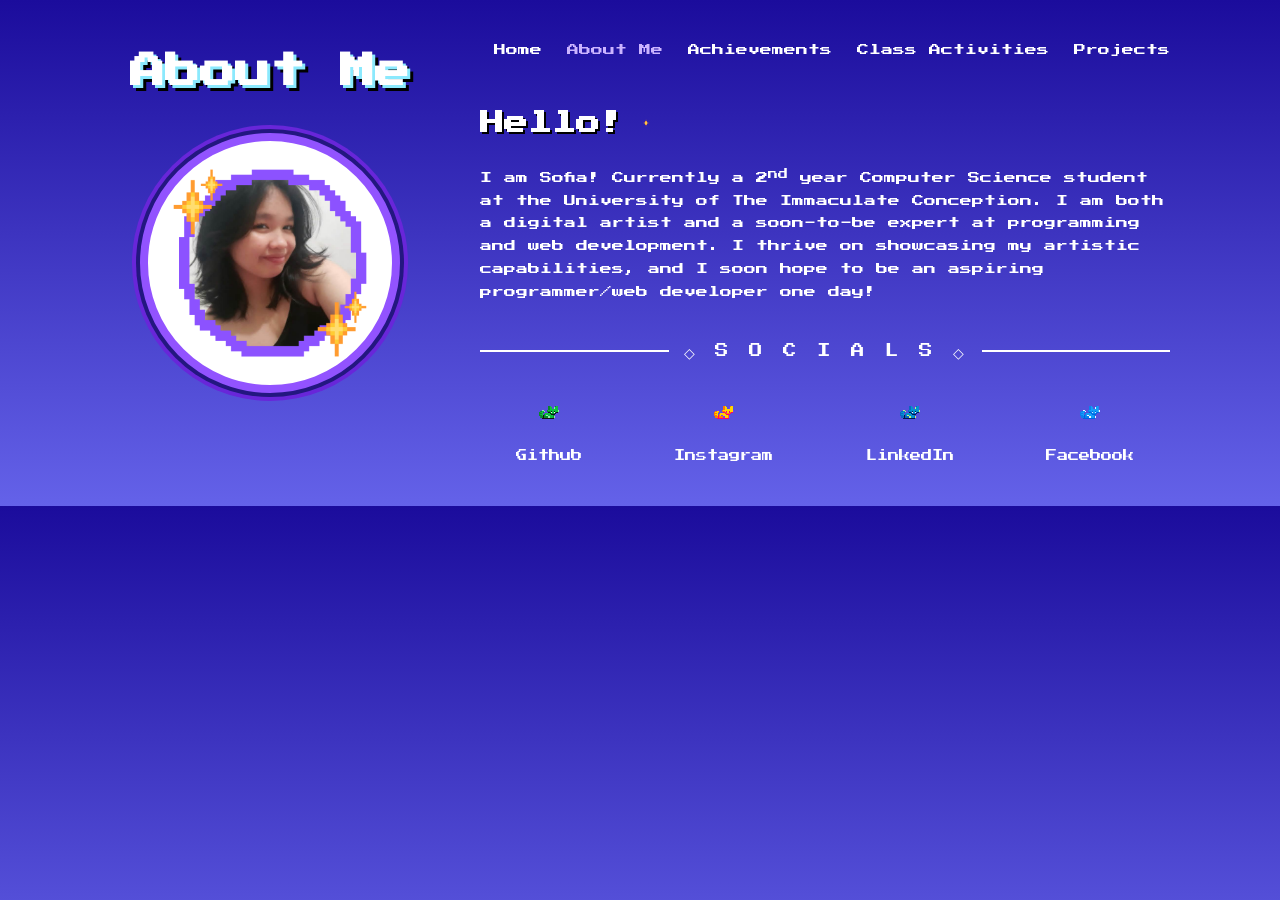
==== about.html @ b9392e8b "commit" ====
<!doctype html>
<html lang="en">
  <head>
    <meta charset="UTF-8" />
    <meta name="viewport" content="width=device-width, initial-scale=1.0" />
    <title>About Me - Sofia's Portfolio</title>
    <link rel="stylesheet" href="style.css" />
    <link
      href="https://fonts.googleapis.com/css2?family=Press+Start+2P&display=swap"
      rel="stylesheet"
    />
  </head>
  <body class="about-page">
    <main class="about-container">
      <!-- Left Column: Title & Profile Picture -->
      <div class="about-left">
        <h1 class="pixel-title">About Me</h1>
        <div class="profile-frame">
          <img
            src="assets/pfp.png"
            alt="Sofia Profile Picture"
            class="profile-img"
          />
        </div>
      </div>

      <!-- Right Column: Navigation, Bio, & Social Links -->
      <div class="about-right">
        <header class="header">
          <nav class="navbar">
            <a href="index.html">Home</a>
            <a href="about.html" class="active">About Me</a>
            <a href="achievements.html">Achievements</a>
            <a href="activities.html">Class Activities</a>
            <a href="projects.html">Projects</a>
          </nav>
        </header>

        <div class="bio-content">
          <h2>
            Hello!
            <img
              src="assets/sparkle.png"
              alt="sparkle"
              class="inline-sparkle"
            />
          </h2>
          <p>
            I am Sofia! Currently a 2<sup>nd</sup> year Computer Science student
            at the University of The Immaculate Conception. I am both a digital
            artist and a soon-to-be expert at programming and web development. I
            thrive on showcasing my artistic capabilities, and I soon hope to be
            an aspiring programmer/web developer one day!
          </p>
        </div>

        <div class="socials-divider">
          <span>◇ S O C I A L S ◇</span>
        </div>

        <div class="socials-row">
          <a href="#" class="social-item">
            <img src="assets/github_button.png" alt="Github" />
            <span>Github</span>
          </a>
          <a href="#" class="social-item">
            <img src="assets/ig_button.png" alt="Instagram" />
            <span>Instagram</span>
          </a>
          <a href="#" class="social-item">
            <img src="assets/linkedin_button.png" alt="LinkedIn" />
            <span>LinkedIn</span>
          </a>
          <a href="#" class="social-item">
            <img src="assets/fb_button.png" alt="Facebook" />
            <span>Facebook</span>
          </a>
        </div>
      </div>
    </main>
  </body>
</html>
---- style.css ----
/* ==========================================
   GLOBAL STYLES & RESET
   ========================================== */
* {
  box-sizing: border-box;
  margin: 0;
  padding: 0;
}

body {
  font-family: "Press Start 2P", cursive, sans-serif;
  background: linear-gradient(#1b0c9c, #6462e9);
  line-height: 1.8;
  padding-bottom: 50px;
}

a {
  color: inherit;
  text-decoration: none;
}

/* ==========================================
   HEADER & NAVIGATION
   ========================================== */
.header {
  background-color: #1b0c9c;
  position: sticky;
  top: 0;
  z-index: 100;
  padding: 15px 20px;
}

.navbar {
  display: flex;
  justify-content: right;
  align-items: right;
  flex-wrap: wrap;
  gap: 15px;
}

.navbar a {
  font-size: 0.75rem;
  color: #ffffff;
  padding: 8px 12px;
  border: 2px solid transparent;
  transition: all 0.2s ease;
}

.navbar a:hover {
  color: #8d6aff;
  background-color: #bfb2ee;
  border-color: #ff79c6;
  box-shadow: 3px 3px 0 #8be9fd;
}

/* ==========================================
   MAIN CONTENT & LAYOUT
   ========================================== */
main {
  max-width: 1000px;
  margin: 40px auto;
  padding: 0 20px;
}

h1 {
  font-size: 1.8rem;
  text-align: center;
  color: #ff79c6;
  text-shadow:
    3px 3px 0 #8be9fd,
    6px 6px 0 #000;
  margin-bottom: 30px;
}

h2 {
  font-size: 1.4rem;
  color: #8be9fd;
  text-shadow: 2px 2px 0 #000;
  margin-bottom: 25px;
  border-bottom: 3px dashed #ff79c6;
  padding-bottom: 10px;
}

h3 {
  font-size: 0.9rem;
  color: #ffb86c;
  margin-bottom: 15px;
}

.content-section {
  padding: 30px;
  margin-bottom: 40px;
}

/* ==========================================
   HERO / HOME SECTION
   ========================================== */
.home {
  text-align: center;
}

.avatar-frame {
  display: inline-block;
  margin-top: 20px;
  padding: 10px;
}

.avatar-frame img {
  width: 200px;
  height: 180px;
  object-fit: cover;
  display: block;
  image-rendering: pixelated;
}

/* ==========================================
   ABOUT PAGE SPECIFIC STYLES
   ========================================== */
body.about-page {
  background-color: #231780;
  color: #ffffff;
  font-family: "Press Start 2P", cursive, sans-serif;
  margin: 0;
  padding: 40px 20px;
}

.about-container {
  max-width: 1100px;
  margin: 0 auto;
  display: flex;
  gap: 50px;
  align-items: flex-start;
}

/* Left Column */
.about-left {
  flex: 0 0 320px;
  display: flex;
  flex-direction: column;
  align-items: center;
}

.pixel-title {
  font-size: 2.2rem;
  color: #ffffff;
  margin-bottom: 30px;
  text-align: center;
  white-space: nowrap;
}

.profile-frame {
  width: 260px;
  height: 260px;
  border-radius: 50%;
  border: 8px solid #9253ff;
  box-shadow:
    0 0 0 4px #231780,
    0 0 0 8px #6826d9;
  overflow: hidden;
  display: flex;
  justify-content: center;
  align-items: center;
  background-color: #ffffff;
}

.profile-img {
  width: 100%;
  height: 100%;
  object-fit: cover;
}

/* Right Column */
.about-right {
  flex: 1;
  display: flex;
  flex-direction: column;
}

/* Navigation bar inside About section */
.about-right .header {
  background: transparent;
  box-shadow: none;
  border: none;
  padding: 0;
  margin-bottom: 40px;
}

.about-right .navbar {
  display: flex;
  justify-content: flex-end;
  gap: 25px;
  flex-wrap: wrap;
}

.about-right .navbar a {
  color: #ffffff;
  font-size: 0.75rem;
  text-decoration: none;
  border: none;
  padding: 0;
}

.about-right .navbar a:hover,
.about-right .navbar a.active {
  color: #cbb4ff;
  background: transparent;
  box-shadow: none;
}

/* Bio Content */
.bio-content h2 {
  font-size: 1.5rem;
  color: #ffffff;
  border: none;
  padding: 0;
  margin-bottom: 20px;
  display: flex;
  align-items: center;
  gap: 10px;
}

.inline-sparkle {
  width: 24px;
  height: 24px;
  object-fit: contain;
}

.bio-content p {
  font-size: 0.75rem;
  line-height: 1.9;
  color: #ffffff;
  margin-bottom: 35px;
}

/* Socials Divider Line */
.socials-divider {
  display: flex;
  align-items: center;
  text-align: center;
  margin-bottom: 25px;
}

.socials-divider::before,
.socials-divider::after {
  content: "";
  flex: 1;
  border-bottom: 2px solid #ffffff;
}

.socials-divider span {
  padding: 0 15px;
  font-size: 0.85rem;
  letter-spacing: 3px;
  color: #ffffff;
}

/* Horizontal Social Links */
.socials-row {
  display: flex;
  justify-content: space-around;
  align-items: center;
  flex-wrap: wrap;
  gap: 20px;
}

.social-item {
  display: flex;
  flex-direction: column;
  align-items: center;
  gap: 10px;
  text-decoration: none;
  color: #ffffff;
  font-size: 0.7rem;
  transition: transform 0.2s ease;
}

.social-item img {
  width: 48px;
  height: 48px;
  object-fit: contain;
  image-rendering: pixelated;
}

.social-item:hover {
  transform: translateY(-4px);
  color: #cbb4ff;
}

/* Mobile Responsiveness */
@media (max-width: 850px) {
  .about-container {
    flex-direction: column;
    align-items: center;
  }

  .about-right .navbar {
    justify-content: center;
  }

  .pixel-title {
    font-size: 1.8rem;
  }
}
/* ==========================================
   ACHIEVEMENTS SECTION
   ========================================== */
.folder-grid {
  display: flex;
  gap: 40px;
  justify-content: center;
  flex-wrap: wrap;
  padding: 20px 0;
}

.folder-item {
  display: flex;
  flex-direction: column;
  align-items: center;
  cursor: pointer;
  transition: transform 0.2s ease;
}

.folder-item:hover {
  transform: translateY(-5px);
}

.folder-icon img {
  width: 80px;
  height: 80px;
  object-fit: contain;
  margin-bottom: 10px;
  image-rendering: pixelated;
}

.folder-item span {
  font-size: 0.8rem;
  color: #f1fa8c;
}

/* ==========================================
   ACTIVITIES & PROJECTS GRID
   ========================================== */
.cards-grid {
  display: grid;
  grid-template-columns: repeat(auto-fill, minmax(220px, 1fr));
  gap: 25px;
}

.activity-card,
.project-card {
  background-color: #1c182a;
  border: 3px solid #ff79c6;
  box-shadow: 4px 4px 0 #000;
  padding: 15px;
  text-align: center;
  transition: transform 0.2s ease;
}

.activity-card:hover,
.project-card:hover {
  transform: translate(-3px, -3px);
  box-shadow: 7px 7px 0 #000;
  border-color: #8be9fd;
}

.activity-card img,
.project-card img {
  width: 100%;
  height: 140px;
  object-fit: cover;
  border: 2px solid #bd93f9;
  margin-bottom: 12px;
}

.activity-card h3,
.project-card h3 {
  font-size: 0.7rem;
  color: #f1f1f1;
  margin-bottom: 0;
}

/* ==========================================
   RESPONSIVE DESIGN
   ========================================== */
@media (max-width: 600px) {
  h1 {
    font-size: 1.3rem;
  }

  h2 {
    font-size: 1.1rem;
  }

  .navbar {
    flex-direction: column;
    gap: 10px;
  }

  .content-section {
    padding: 20px 15px;
  }
}
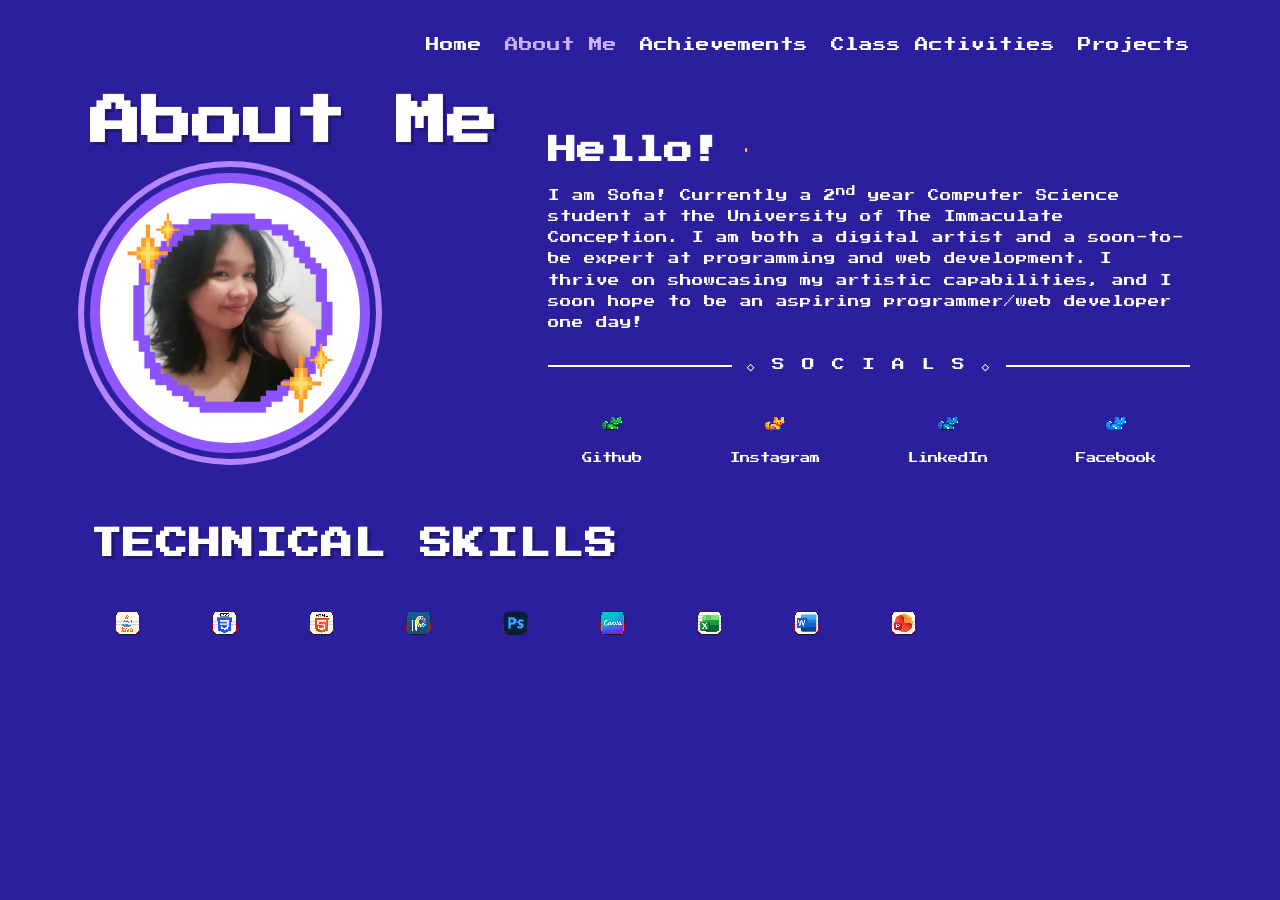
==== commit 40d2a01f: "about me page update | commit" ====
--- a/about.html
+++ b/about.html
@@ -11,72 +11,112 @@
     />
   </head>
   <body class="about-page">
-    <main class="about-container">
-      <!-- Left Column: Title & Profile Picture -->
-      <div class="about-left">
-        <h1 class="pixel-title">About Me</h1>
-        <div class="profile-frame">
-          <img
-            src="assets/pfp.png"
-            alt="Sofia Profile Picture"
-            class="profile-img"
-          />
-        </div>
-      </div>
+    <div class="about-wrapper">
+      <!-- Top Navigation Bar -->
+      <header class="header">
+        <nav class="navbar">
+          <a href="index.html" class="nav-link">Home</a>
+          <a href="about.html" class="nav-link active">About Me</a>
+          <a href="achievements.html" class="nav-link">Achievements</a>
+          <a href="activities.html" class="nav-link">Class Activities</a>
+          <a href="projects.html" class="nav-link">Projects</a>
+        </nav>
+      </header>
 
-      <!-- Right Column: Navigation, Bio, & Social Links -->
-      <div class="about-right">
-        <header class="header">
-          <nav class="navbar">
-            <a href="index.html">Home</a>
-            <a href="about.html" class="active">About Me</a>
-            <a href="achievements.html">Achievements</a>
-            <a href="activities.html">Class Activities</a>
-            <a href="projects.html">Projects</a>
-          </nav>
-        </header>
-
-        <div class="bio-content">
-          <h2>
-            Hello!
+      <!-- Main About Section -->
+      <main class="about-main">
+        <!-- Left: Title & Profile Picture -->
+        <div class="about-left">
+          <h1 class="about-title">About Me</h1>
+          <div class="profile-frame">
             <img
-              src="assets/sparkle.png"
-              alt="sparkle"
-              class="inline-sparkle"
+              src="assets/pfp.png"
+              alt="Sofia Profile Picture"
+              class="profile-img"
             />
-          </h2>
-          <p>
-            I am Sofia! Currently a 2<sup>nd</sup> year Computer Science student
-            at the University of The Immaculate Conception. I am both a digital
-            artist and a soon-to-be expert at programming and web development. I
-            thrive on showcasing my artistic capabilities, and I soon hope to be
-            an aspiring programmer/web developer one day!
-          </p>
+          </div>
         </div>
 
-        <div class="socials-divider">
-          <span>◇ S O C I A L S ◇</span>
+        <!-- Right: Bio Content & Socials -->
+        <div class="about-right">
+          <div class="bio-content">
+            <h2 class="bio-heading">
+              Hello!
+              <img
+                src="assets/sparkle.png"
+                alt="Sparkle"
+                class="inline-sparkle"
+              />
+            </h2>
+            <p class="bio-paragraph">
+              I am Sofia! Currently a 2<sup>nd</sup> year Computer Science
+              student at the University of The Immaculate Conception. I am both
+              a digital artist and a soon-to-be expert at programming and web
+              development. I thrive on showcasing my artistic capabilities, and
+              I soon hope to be an aspiring programmer/web developer one day!
+            </p>
+          </div>
+
+          <!-- Socials Divider -->
+          <div class="socials-divider">
+            <span class="divider-line"></span>
+            <span class="divider-text">◇ S O C I A L S ◇</span>
+            <span class="divider-line"></span>
+          </div>
+
+          <!-- 4 Socials in One Row -->
+          <div class="socials-row">
+            <a href="#" class="social-item">
+              <img
+                src="assets/github_button.png"
+                alt="Github"
+                class="social-icon"
+              />
+              <span>Github</span>
+            </a>
+            <a href="#" class="social-item">
+              <img
+                src="assets/ig_button.png"
+                alt="Instagram"
+                class="social-icon"
+              />
+              <span>Instagram</span>
+            </a>
+            <a href="#" class="social-item">
+              <img
+                src="assets/linkedin_button.png"
+                alt="LinkedIn"
+                class="social-icon"
+              />
+              <span>LinkedIn</span>
+            </a>
+            <a href="#" class="social-item">
+              <img
+                src="assets/fb_button.png"
+                alt="Facebook"
+                class="social-icon"
+              />
+              <span>Facebook</span>
+            </a>
+          </div>
         </div>
+      </main>
 
-        <div class="socials-row">
-          <a href="#" class="social-item">
-            <img src="assets/github_button.png" alt="Github" />
-            <span>Github</span>
-          </a>
-          <a href="#" class="social-item">
-            <img src="assets/ig_button.png" alt="Instagram" />
-            <span>Instagram</span>
-          </a>
-          <a href="#" class="social-item">
-            <img src="assets/linkedin_button.png" alt="LinkedIn" />
-            <span>LinkedIn</span>
-          </a>
-          <a href="#" class="social-item">
-            <img src="assets/fb_button.png" alt="Facebook" />
-            <span>Facebook</span>
-          </a>
+      <!-- Technical Skills Section -->
+      <section class="skills-section">
+        <h2 class="skills-title">TECHNICAL SKILLS</h2>
+        <div class="skills-grid">
+          <img src="assets/java.png" alt="Java" class="skill-icon" />
+          <img src="assets/css.png" alt="CSS" class="skill-icon" />
+          <img src="assets/html.png" alt="HTML" class="skill-icon" />
+          <img src="assets/ibisPaint.png" alt="ibisPaint" class="skill-icon" />
+          <img src="assets/photoshop.png" alt="Photoshop" class="skill-icon" />
+          <img src="assets/canva.png" alt="Canva" class="skill-icon" />
+          <img src="assets/excel.png" alt="Excel" class="skill-icon" />
+          <img src="assets/word.png" alt="Word" class="skill-icon" />
+          <img src="assets/ppt.png" alt="PowerPoint" class="skill-icon" />
         </div>
-      </div>
-    </main>
+      </section>
+    </div>
   </body>
 </html>
--- a/style.css
+++ b/style.css
@@ -1,5 +1,5 @@
 /* ==========================================
-   GLOBAL STYLES & RESET
+   GLOBAL RESET & FULL VIEWPORT SETUP
    ========================================== */
 * {
   box-sizing: border-box;
@@ -7,160 +7,207 @@
   padding: 0;
 }
 
+html,
 body {
-  font-family: "Press Start 2P", cursive, sans-serif;
-  background: linear-gradient(#1b0c9c, #6462e9);
-  line-height: 1.8;
-  padding-bottom: 50px;
-}
-
-a {
-  color: inherit;
+  width: 100%;
+  height: 100%;
+  overflow-x: hidden;
+  font-family: "Press Start 2P", cursive, monospace;
+}
+
+body.home-page {
+  background: linear-gradient(180deg, #1d106e 0%, #2a1d8f 60%, #4c3fb5 100%);
+  color: #ffffff;
+  min-height: 100vh;
+  display: flex;
+  flex-direction: column;
+  justify-content: space-between;
+  padding: clamp(12px, 3vw, 40px);
+  box-sizing: border-box;
+}
+
+/* ==========================================
+   HEADER & NAVBAR (LOCKS TO 1 SINGLE ROW)
+   ========================================== */
+.header {
+  width: 100%;
+  display: flex;
+  justify-content: flex-end;
+}
+
+.navbar {
+  display: flex;
+  flex-direction: row;
+  flex-wrap: nowrap; /* Prevents navigation links from wrapping into multiple rows */
+  justify-content: flex-end;
+  align-items: center;
+  gap: clamp(6px, 1.8vw, 28px);
+  width: 100%;
+}
+
+.nav-link {
+  color: #ffffff;
   text-decoration: none;
-}
-
-/* ==========================================
-   HEADER & NAVIGATION
-   ========================================== */
-.header {
-  background-color: #1b0c9c;
-  position: sticky;
-  top: 0;
-  z-index: 100;
-  padding: 15px 20px;
-}
-
-.navbar {
-  display: flex;
-  justify-content: right;
-  align-items: right;
-  flex-wrap: wrap;
-  gap: 15px;
-}
-
-.navbar a {
-  font-size: 0.75rem;
-  color: #ffffff;
-  padding: 8px 12px;
-  border: 2px solid transparent;
-  transition: all 0.2s ease;
-}
-
-.navbar a:hover {
-  color: #8d6aff;
-  background-color: #bfb2ee;
-  border-color: #ff79c6;
-  box-shadow: 3px 3px 0 #8be9fd;
-}
-
-/* ==========================================
-   MAIN CONTENT & LAYOUT
-   ========================================== */
-main {
-  max-width: 1000px;
-  margin: 40px auto;
-  padding: 0 20px;
-}
-
-h1 {
-  font-size: 1.8rem;
-  text-align: center;
-  color: #ff79c6;
-  text-shadow:
-    3px 3px 0 #8be9fd,
-    6px 6px 0 #000;
-  margin-bottom: 30px;
-}
-
-h2 {
-  font-size: 1.4rem;
-  color: #8be9fd;
-  text-shadow: 2px 2px 0 #000;
-  margin-bottom: 25px;
-  border-bottom: 3px dashed #ff79c6;
-  padding-bottom: 10px;
-}
-
-h3 {
-  font-size: 0.9rem;
-  color: #ffb86c;
-  margin-bottom: 15px;
-}
-
-.content-section {
-  padding: 30px;
-  margin-bottom: 40px;
-}
-
-/* ==========================================
-   HERO / HOME SECTION
-   ========================================== */
-.home {
-  text-align: center;
-}
-
-.avatar-frame {
+  /* Fluid font sizing scales between 0.38rem and 0.85rem based on window width */
+  font-size: clamp(0.38rem, 1.8vw, 0.85rem);
+  white-space: nowrap;
+  transition: color 0.2s ease;
+}
+
+.nav-link:hover,
+.nav-link.active {
+  color: #cbb4ff;
+}
+
+/* ==========================================
+   HERO TITLE & STAR FLUID SCALING
+   ========================================== */
+.hero-container {
+  flex: 1;
+  display: flex;
+  align-items: center;
+  justify-content: left;
+  width: 100%;
+  padding-left: clamp(35px, 8vw, 130px);
+  padding-top: 20px;
+  padding-bottom: 20px;
+  box-sizing: border-box;
+}
+
+/* Container for the text block */
+.hero-wrapper {
+  display: flex;
+  flex-direction: column;
+  align-items: flex-start;
+}
+
+.hero-title {
+  font-size: clamp(1.5rem, 6.5vw, 4.5rem);
+  line-height: 1.2;
+  color: #ffffff;
+  text-shadow: 3px 3px 0px rgba(0, 0, 0, 0.25);
+  margin: 0;
+  white-space: nowrap;
+}
+
+.title-line {
+  display: block;
+}
+
+.portfolio-line {
+  position: relative;
   display: inline-block;
-  margin-top: 20px;
-  padding: 10px;
-}
-
-.avatar-frame img {
-  width: 200px;
-  height: 180px;
-  object-fit: cover;
-  display: block;
+}
+
+.hero-star {
+  position: absolute;
+  left: 64%; /* Shifts star toward the right side of 'Portfolio' */
+  top: 36%; /* Centers vertically aligned with 'Portfolio' */
+  transform: translateY(-50%);
+  width: 10.8em;
+  height: auto;
   image-rendering: pixelated;
-}
-
-/* ==========================================
-   ABOUT PAGE SPECIFIC STYLES
+  pointer-events: none;
+}
+
+/* ==========================================
+   ABOUT PAGE BASE & WRAPPER
    ========================================== */
 body.about-page {
-  background-color: #231780;
-  color: #ffffff;
-  font-family: "Press Start 2P", cursive, sans-serif;
+  background-color: #2b1f9e;
+  color: #ffffff;
+  min-height: 100vh;
   margin: 0;
-  padding: 40px 20px;
-}
-
-.about-container {
+  padding: clamp(15px, 3vw, 40px);
+  display: flex;
+  justify-content: center;
+  align-items: flex-start;
+  box-sizing: border-box;
+  font-family: "Press Start 2P", cursive, monospace;
+}
+
+.about-wrapper {
+  width: 100%;
   max-width: 1100px;
-  margin: 0 auto;
-  display: flex;
-  gap: 50px;
-  align-items: flex-start;
+  display: flex;
+  flex-direction: column;
+  gap: clamp(20px, 3.5vw, 45px);
+}
+
+/* ==========================================
+   HEADER & NAVBAR
+   ========================================== */
+.about-page .header {
+  width: 100%;
+  display: flex;
+  justify-content: flex-end;
+}
+
+.about-page .navbar {
+  display: flex;
+  flex-direction: row;
+  flex-wrap: nowrap;
+  justify-content: flex-end;
+  align-items: center;
+  gap: clamp(6px, 1.8vw, 28px);
+  width: 100%;
+}
+
+.about-page .nav-link {
+  color: #ffffff;
+  text-decoration: none;
+  font-size: clamp(0.38rem, 1.8vw, 0.85rem);
+  white-space: nowrap;
+  transition: color 0.2s ease;
+}
+
+.about-page .nav-link:hover,
+.about-page .nav-link.active {
+  color: #cbb4ff;
+}
+
+/* ==========================================
+   MAIN CONTENT GRID (LEFT / RIGHT)
+   ========================================== */
+.about-main {
+  display: flex;
+  flex-direction: row;
+  gap: clamp(20px, 4vw, 50px);
+  align-items: flex-start;
+  justify-content: space-between;
 }
 
 /* Left Column */
 .about-left {
-  flex: 0 0 320px;
-  display: flex;
-  flex-direction: column;
-  align-items: center;
-}
-
-.pixel-title {
-  font-size: 2.2rem;
-  color: #ffffff;
-  margin-bottom: 30px;
-  text-align: center;
-  white-space: nowrap;
-}
-
+  display: flex;
+  flex-direction: column;
+  align-items: flex-start;
+  flex-shrink: 0;
+}
+
+.about-title {
+  font-size: clamp(1.8rem, 4.5vw, 3.2rem);
+  color: #ffffff;
+  margin-bottom: clamp(12px, 2vw, 25px);
+  white-space: nowrap;
+  text-shadow: 3px 3px 0px rgba(0, 0, 0, 0.25);
+}
+
+/* Profile Picture Frame */
 .profile-frame {
-  width: 260px;
-  height: 260px;
+  width: clamp(160px, 22vw, 280px);
+  height: clamp(160px, 22vw, 280px);
   border-radius: 50%;
-  border: 8px solid #9253ff;
+  border: clamp(5px, 0.8vw, 10px) solid #8f58ff;
   box-shadow:
-    0 0 0 4px #231780,
-    0 0 0 8px #6826d9;
+    0 0 0 clamp(3px, 0.5vw, 6px) #2b1f9e,
+    0 0 0 clamp(6px, 1vw, 12px) #b485ff;
   overflow: hidden;
   display: flex;
   justify-content: center;
   align-items: center;
   background-color: #ffffff;
+  flex-shrink: 0;
 }
 
 .profile-img {
@@ -174,229 +221,156 @@
   flex: 1;
   display: flex;
   flex-direction: column;
-}
-
-/* Navigation bar inside About section */
-.about-right .header {
-  background: transparent;
-  box-shadow: none;
-  border: none;
-  padding: 0;
-  margin-bottom: 40px;
-}
-
-.about-right .navbar {
-  display: flex;
-  justify-content: flex-end;
-  gap: 25px;
-  flex-wrap: wrap;
-}
-
-.about-right .navbar a {
-  color: #ffffff;
-  font-size: 0.75rem;
-  text-decoration: none;
-  border: none;
-  padding: 0;
-}
-
-.about-right .navbar a:hover,
-.about-right .navbar a.active {
-  color: #cbb4ff;
-  background: transparent;
-  box-shadow: none;
-}
-
-/* Bio Content */
-.bio-content h2 {
-  font-size: 1.5rem;
-  color: #ffffff;
-  border: none;
-  padding: 0;
-  margin-bottom: 20px;
+  min-width: 0;
+  margin-top: clamp(10px, 3vw, 50px); /* Align bio visually with top of pfp */
+}
+
+.bio-content {
+  margin-bottom: clamp(15px, 2.5vw, 25px);
+}
+
+.bio-heading {
+  font-size: clamp(1.1rem, 2.8vw, 1.8rem);
+  color: #ffffff;
   display: flex;
   align-items: center;
   gap: 10px;
+  margin-bottom: clamp(10px, 1.8vw, 18px);
 }
 
 .inline-sparkle {
-  width: 24px;
-  height: 24px;
-  object-fit: contain;
-}
-
-.bio-content p {
-  font-size: 0.75rem;
-  line-height: 1.9;
-  color: #ffffff;
-  margin-bottom: 35px;
-}
-
-/* Socials Divider Line */
-.socials-divider {
-  display: flex;
-  align-items: center;
-  text-align: center;
-  margin-bottom: 25px;
-}
-
-.socials-divider::before,
-.socials-divider::after {
-  content: "";
-  flex: 1;
-  border-bottom: 2px solid #ffffff;
-}
-
-.socials-divider span {
-  padding: 0 15px;
-  font-size: 0.85rem;
-  letter-spacing: 3px;
-  color: #ffffff;
-}
-
-/* Horizontal Social Links */
-.socials-row {
-  display: flex;
-  justify-content: space-around;
-  align-items: center;
-  flex-wrap: wrap;
-  gap: 20px;
-}
-
-.social-item {
-  display: flex;
-  flex-direction: column;
-  align-items: center;
-  gap: 10px;
-  text-decoration: none;
-  color: #ffffff;
-  font-size: 0.7rem;
-  transition: transform 0.2s ease;
-}
-
-.social-item img {
-  width: 48px;
-  height: 48px;
+  width: clamp(16px, 2.2vw, 28px);
+  height: auto;
   object-fit: contain;
   image-rendering: pixelated;
 }
 
+.bio-paragraph {
+  font-size: clamp(0.5rem, 1.05vw, 0.72rem);
+  line-height: 1.85;
+  color: #ffffff;
+}
+
+/* Socials Divider */
+.socials-divider {
+  display: flex;
+  align-items: center;
+  width: 100%;
+  margin-bottom: clamp(15px, 2vw, 25px);
+}
+
+.divider-line {
+  flex: 1;
+  height: 2px;
+  background-color: #ffffff;
+}
+
+.divider-text {
+  padding: 0 clamp(6px, 1.2vw, 15px);
+  font-size: clamp(0.5rem, 1.1vw, 0.8rem);
+  letter-spacing: 2px;
+  white-space: nowrap;
+}
+
+/* Social Icons Row */
+.socials-row {
+  display: flex;
+  flex-direction: row;
+  justify-content: space-around;
+  align-items: center;
+  width: 100%;
+  gap: clamp(8px, 1.5vw, 20px);
+}
+
+.social-item {
+  display: flex;
+  flex-direction: column;
+  align-items: center;
+  gap: 6px;
+  text-decoration: none;
+  color: #ffffff;
+  font-size: clamp(0.42rem, 0.95vw, 0.65rem);
+  transition:
+    transform 0.2s ease,
+    color 0.2s ease;
+}
+
+.social-icon {
+  width: clamp(28px, 4vw, 48px);
+  height: clamp(28px, 4vw, 48px);
+  object-fit: contain;
+  image-rendering: pixelated;
+}
+
 .social-item:hover {
-  transform: translateY(-4px);
+  transform: translateY(-3px);
   color: #cbb4ff;
 }
 
-/* Mobile Responsiveness */
-@media (max-width: 850px) {
-  .about-container {
+/* ==========================================
+   TECHNICAL SKILLS SECTION
+   ========================================== */
+.skills-section {
+  width: 100%;
+  display: flex;
+  flex-direction: column;
+  align-items: flex-start;
+  margin-top: clamp(10px, 2vw, 20px);
+}
+
+.skills-title {
+  font-size: clamp(1.1rem, 3vw, 2rem);
+  color: #ffffff;
+  margin-bottom: clamp(15px, 2.5vw, 25px);
+  text-shadow: 3px 3px 0px rgba(0, 0, 0, 0.25);
+  letter-spacing: 1px;
+}
+
+.skills-grid {
+  display: flex;
+  flex-wrap: wrap;
+  justify-content: flex-start;
+  align-items: center;
+  gap: clamp(10px, 2vw, 22px);
+  width: 100%;
+}
+
+.skill-icon {
+  width: clamp(48px, 7vw, 75px);
+  height: clamp(48px, 7vw, 75px);
+  object-fit: contain;
+  image-rendering: pixelated;
+  transition: transform 0.2s ease;
+}
+
+.skill-icon:hover {
+  transform: scale(1.08);
+}
+
+/* ==========================================
+   MOBILE & RESIZING ADJUSTMENTS
+   ========================================== */
+@media (max-width: 650px) {
+  .about-page .header {
+    justify-content: center;
+  }
+
+  .about-page .navbar {
+    justify-content: center;
+    gap: clamp(4px, 1.4vw, 10px);
+  }
+
+  .about-main {
     flex-direction: column;
-    align-items: center;
-  }
-
-  .about-right .navbar {
-    justify-content: center;
-  }
-
-  .pixel-title {
-    font-size: 1.8rem;
-  }
-}
-/* ==========================================
-   ACHIEVEMENTS SECTION
-   ========================================== */
-.folder-grid {
-  display: flex;
-  gap: 40px;
-  justify-content: center;
-  flex-wrap: wrap;
-  padding: 20px 0;
-}
-
-.folder-item {
-  display: flex;
-  flex-direction: column;
-  align-items: center;
-  cursor: pointer;
-  transition: transform 0.2s ease;
-}
-
-.folder-item:hover {
-  transform: translateY(-5px);
-}
-
-.folder-icon img {
-  width: 80px;
-  height: 80px;
-  object-fit: contain;
-  margin-bottom: 10px;
-  image-rendering: pixelated;
-}
-
-.folder-item span {
-  font-size: 0.8rem;
-  color: #f1fa8c;
-}
-
-/* ==========================================
-   ACTIVITIES & PROJECTS GRID
-   ========================================== */
-.cards-grid {
-  display: grid;
-  grid-template-columns: repeat(auto-fill, minmax(220px, 1fr));
-  gap: 25px;
-}
-
-.activity-card,
-.project-card {
-  background-color: #1c182a;
-  border: 3px solid #ff79c6;
-  box-shadow: 4px 4px 0 #000;
-  padding: 15px;
-  text-align: center;
-  transition: transform 0.2s ease;
-}
-
-.activity-card:hover,
-.project-card:hover {
-  transform: translate(-3px, -3px);
-  box-shadow: 7px 7px 0 #000;
-  border-color: #8be9fd;
-}
-
-.activity-card img,
-.project-card img {
-  width: 100%;
-  height: 140px;
-  object-fit: cover;
-  border: 2px solid #bd93f9;
-  margin-bottom: 12px;
-}
-
-.activity-card h3,
-.project-card h3 {
-  font-size: 0.7rem;
-  color: #f1f1f1;
-  margin-bottom: 0;
-}
-
-/* ==========================================
-   RESPONSIVE DESIGN
-   ========================================== */
-@media (max-width: 600px) {
-  h1 {
-    font-size: 1.3rem;
-  }
-
-  h2 {
-    font-size: 1.1rem;
-  }
-
-  .navbar {
-    flex-direction: column;
-    gap: 10px;
-  }
-
-  .content-section {
-    padding: 20px 15px;
-  }
-}
+    align-items: flex-start;
+  }
+
+  .about-right {
+    margin-top: 10px;
+    width: 100%;
+  }
+
+  .skills-grid {
+    justify-content: flex-start;
+  }
+}
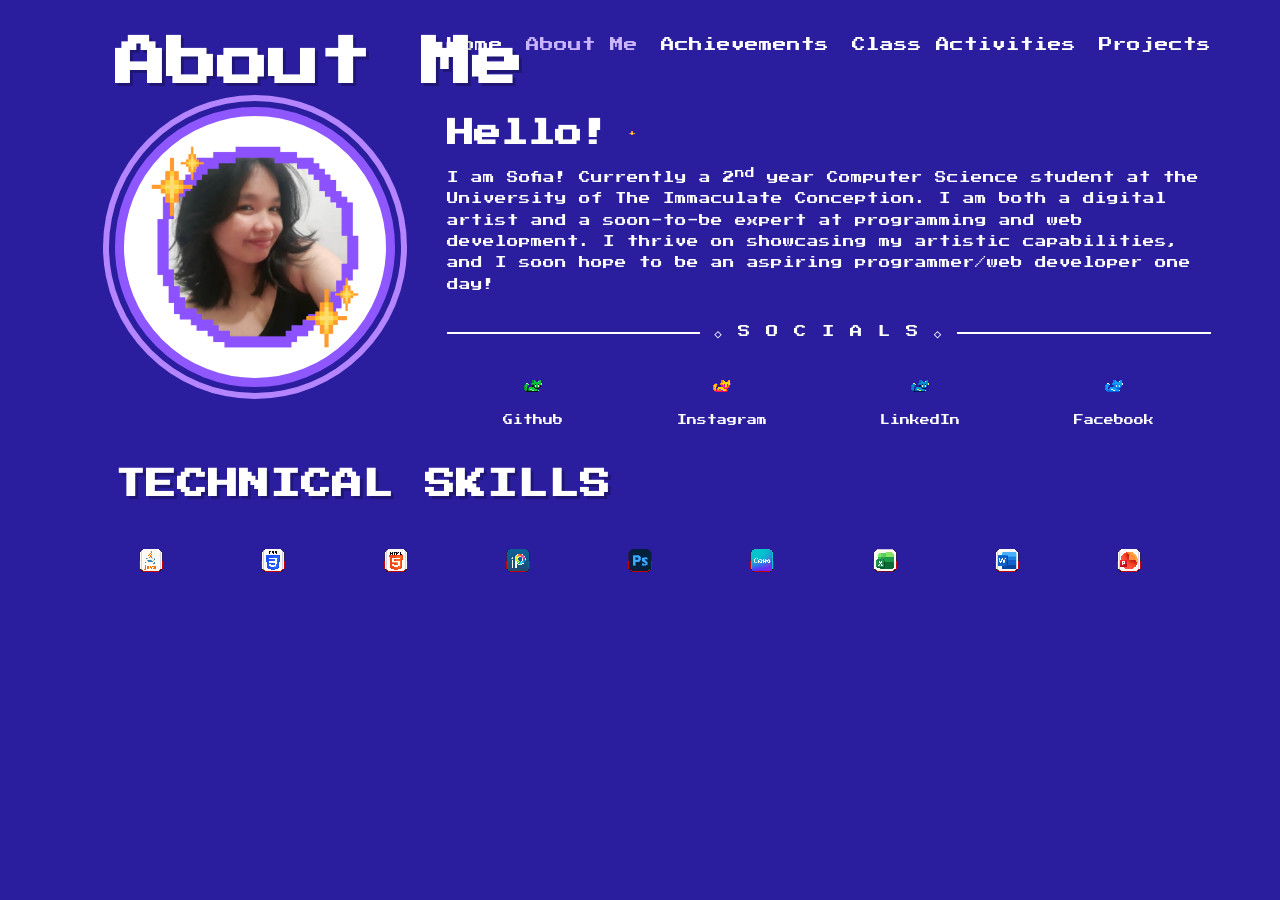
==== commit 4a56e3f6: "about page changes | commit" ====
--- a/about.html
+++ b/about.html
@@ -11,60 +11,58 @@
     />
   </head>
   <body class="about-page">
-    <div class="about-wrapper">
-      <!-- Top Navigation Bar -->
-      <header class="header">
-        <nav class="navbar">
-          <a href="index.html" class="nav-link">Home</a>
-          <a href="about.html" class="nav-link active">About Me</a>
-          <a href="achievements.html" class="nav-link">Achievements</a>
-          <a href="activities.html" class="nav-link">Class Activities</a>
-          <a href="projects.html" class="nav-link">Projects</a>
-        </nav>
-      </header>
+    <div class="portfolio-container">
+      <!-- MAIN GRID CONTAINER -->
+      <div class="about-grid">
+        <!-- Top Navigation -->
+        <header class="header">
+          <nav class="navbar">
+            <a href="index.html" class="nav-link">Home</a>
+            <a href="about.html" class="nav-link active">About Me</a>
+            <a href="achievements.html" class="nav-link">Achievements</a>
+            <a href="activities.html" class="nav-link">Class Activities</a>
+            <a href="projects.html" class="nav-link">Projects</a>
+          </nav>
+        </header>
 
-      <!-- Main About Section -->
-      <main class="about-main">
-        <!-- Left: Title & Profile Picture -->
-        <div class="about-left">
-          <h1 class="about-title">About Me</h1>
-          <div class="profile-frame">
-            <img
-              src="assets/pfp.png"
-              alt="Sofia Profile Picture"
-              class="profile-img"
-            />
-          </div>
+        <!-- About Me Title -->
+        <h1 class="about-title">About Me</h1>
+
+        <!-- Profile Picture Frame -->
+        <div class="profile-frame">
+          <img
+            src="assets/pfp.png"
+            alt="Sofia Profile Picture"
+            class="profile-img"
+          />
         </div>
 
-        <!-- Right: Bio Content & Socials -->
-        <div class="about-right">
-          <div class="bio-content">
-            <h2 class="bio-heading">
-              Hello!
-              <img
-                src="assets/sparkle.png"
-                alt="Sparkle"
-                class="inline-sparkle"
-              />
-            </h2>
-            <p class="bio-paragraph">
-              I am Sofia! Currently a 2<sup>nd</sup> year Computer Science
-              student at the University of The Immaculate Conception. I am both
-              a digital artist and a soon-to-be expert at programming and web
-              development. I thrive on showcasing my artistic capabilities, and
-              I soon hope to be an aspiring programmer/web developer one day!
-            </p>
-          </div>
+        <!-- Bio Box -->
+        <div class="bio-box">
+          <h2 class="bio-heading">
+            Hello!
+            <img
+              src="assets/sparkle.png"
+              alt="Sparkle"
+              class="inline-sparkle"
+            />
+          </h2>
+          <p class="bio-paragraph">
+            I am Sofia! Currently a 2<sup>nd</sup> year Computer Science student
+            at the University of The Immaculate Conception. I am both a digital
+            artist and a soon-to-be expert at programming and web development. I
+            thrive on showcasing my artistic capabilities, and I soon hope to be
+            an aspiring programmer/web developer one day!
+          </p>
+        </div>
 
-          <!-- Socials Divider -->
+        <!-- Socials Divider & Icons -->
+        <div class="socials-box">
           <div class="socials-divider">
             <span class="divider-line"></span>
             <span class="divider-text">◇ S O C I A L S ◇</span>
             <span class="divider-line"></span>
           </div>
-
-          <!-- 4 Socials in One Row -->
           <div class="socials-row">
             <a href="#" class="social-item">
               <img
@@ -100,9 +98,9 @@
             </a>
           </div>
         </div>
-      </main>
+      </div>
 
-      <!-- Technical Skills Section -->
+      <!-- TECHNICAL SKILLS SECTION -->
       <section class="skills-section">
         <h2 class="skills-title">TECHNICAL SKILLS</h2>
         <div class="skills-grid">
--- a/style.css
+++ b/style.css
@@ -10,11 +10,14 @@
 html,
 body {
   width: 100%;
-  height: 100%;
+  min-height: 100vh;
   overflow-x: hidden;
   font-family: "Press Start 2P", cursive, monospace;
 }
 
+/* ==========================================
+   HOME PAGE STYLES
+   ========================================== */
 body.home-page {
   background: linear-gradient(180deg, #1d106e 0%, #2a1d8f 60%, #4c3fb5 100%);
   color: #ffffff;
@@ -26,9 +29,7 @@
   box-sizing: border-box;
 }
 
-/* ==========================================
-   HEADER & NAVBAR (LOCKS TO 1 SINGLE ROW)
-   ========================================== */
+/* Header & Navigation */
 .header {
   width: 100%;
   display: flex;
@@ -38,7 +39,7 @@
 .navbar {
   display: flex;
   flex-direction: row;
-  flex-wrap: nowrap; /* Prevents navigation links from wrapping into multiple rows */
+  flex-wrap: nowrap;
   justify-content: flex-end;
   align-items: center;
   gap: clamp(6px, 1.8vw, 28px);
@@ -48,7 +49,6 @@
 .nav-link {
   color: #ffffff;
   text-decoration: none;
-  /* Fluid font sizing scales between 0.38rem and 0.85rem based on window width */
   font-size: clamp(0.38rem, 1.8vw, 0.85rem);
   white-space: nowrap;
   transition: color 0.2s ease;
@@ -59,9 +59,7 @@
   color: #cbb4ff;
 }
 
-/* ==========================================
-   HERO TITLE & STAR FLUID SCALING
-   ========================================== */
+/* Hero Section */
 .hero-container {
   flex: 1;
   display: flex;
@@ -74,7 +72,6 @@
   box-sizing: border-box;
 }
 
-/* Container for the text block */
 .hero-wrapper {
   display: flex;
   flex-direction: column;
@@ -101,8 +98,8 @@
 
 .hero-star {
   position: absolute;
-  left: 64%; /* Shifts star toward the right side of 'Portfolio' */
-  top: 36%; /* Centers vertically aligned with 'Portfolio' */
+  left: 64%;
+  top: 36%;
   transform: translateY(-50%);
   width: 10.8em;
   height: auto;
@@ -111,103 +108,80 @@
 }
 
 /* ==========================================
-   ABOUT PAGE BASE & WRAPPER
+   ABOUT PAGE BASE & GRID LAYOUT
    ========================================== */
 body.about-page {
-  background-color: #2b1f9e;
+  background-color: #2a1e9e;
   color: #ffffff;
   min-height: 100vh;
-  margin: 0;
-  padding: clamp(15px, 3vw, 40px);
   display: flex;
   justify-content: center;
   align-items: flex-start;
-  box-sizing: border-box;
-  font-family: "Press Start 2P", cursive, monospace;
-}
-
-.about-wrapper {
-  width: 100%;
-  max-width: 1100px;
-  display: flex;
-  flex-direction: column;
-  gap: clamp(20px, 3.5vw, 45px);
-}
-
-/* ==========================================
-   HEADER & NAVBAR
-   ========================================== */
+  padding: clamp(15px, 3vw, 40px);
+}
+
+.portfolio-container {
+  width: 100%;
+  max-width: 1050px;
+  display: flex;
+  flex-direction: column;
+  gap: clamp(25px, 4vw, 45px);
+}
+
+/* Desktop Grid Layout Setup */
+.about-grid {
+  display: grid;
+  grid-template-columns: clamp(180px, 22vw, 290px) 1fr;
+  grid-template-areas:
+    "title   nav"
+    "profile bio"
+    "profile socials";
+  column-gap: clamp(20px, 4vw, 50px);
+  row-gap: clamp(8px, 1.5vw, 18px);
+  align-items: start;
+}
+
+/* Assign Grid Areas */
 .about-page .header {
-  width: 100%;
-  display: flex;
-  justify-content: flex-end;
-}
-
-.about-page .navbar {
-  display: flex;
-  flex-direction: row;
-  flex-wrap: nowrap;
-  justify-content: flex-end;
-  align-items: center;
-  gap: clamp(6px, 1.8vw, 28px);
-  width: 100%;
-}
-
-.about-page .nav-link {
-  color: #ffffff;
-  text-decoration: none;
-  font-size: clamp(0.38rem, 1.8vw, 0.85rem);
-  white-space: nowrap;
-  transition: color 0.2s ease;
-}
-
-.about-page .nav-link:hover,
-.about-page .nav-link.active {
-  color: #cbb4ff;
-}
-
-/* ==========================================
-   MAIN CONTENT GRID (LEFT / RIGHT)
-   ========================================== */
-.about-main {
-  display: flex;
-  flex-direction: row;
-  gap: clamp(20px, 4vw, 50px);
-  align-items: flex-start;
-  justify-content: space-between;
-}
-
-/* Left Column */
-.about-left {
-  display: flex;
-  flex-direction: column;
-  align-items: flex-start;
-  flex-shrink: 0;
-}
-
+  grid-area: nav;
+  justify-self: end;
+  width: 100%;
+}
+.about-title {
+  grid-area: title;
+}
+.profile-frame {
+  grid-area: profile;
+}
+.bio-box {
+  grid-area: bio;
+}
+.socials-box {
+  grid-area: socials;
+}
+
+/* About Title */
 .about-title {
   font-size: clamp(1.8rem, 4.5vw, 3.2rem);
   color: #ffffff;
-  margin-bottom: clamp(12px, 2vw, 25px);
   white-space: nowrap;
   text-shadow: 3px 3px 0px rgba(0, 0, 0, 0.25);
 }
 
-/* Profile Picture Frame */
+/* Profile Picture Outer Frame */
 .profile-frame {
-  width: clamp(160px, 22vw, 280px);
-  height: clamp(160px, 22vw, 280px);
+  width: clamp(170px, 22vw, 280px);
+  height: clamp(170px, 22vw, 280px);
   border-radius: 50%;
-  border: clamp(5px, 0.8vw, 10px) solid #8f58ff;
+  border: clamp(5px, 0.8vw, 9px) solid #8f58ff;
   box-shadow:
-    0 0 0 clamp(3px, 0.5vw, 6px) #2b1f9e,
+    0 0 0 clamp(3px, 0.5vw, 6px) #2a1e9e,
     0 0 0 clamp(6px, 1vw, 12px) #b485ff;
   overflow: hidden;
   display: flex;
   justify-content: center;
   align-items: center;
   background-color: #ffffff;
-  flex-shrink: 0;
 }
 
 .profile-img {
@@ -216,21 +190,13 @@
   object-fit: cover;
 }
 
-/* Right Column */
-.about-right {
-  flex: 1;
-  display: flex;
-  flex-direction: column;
-  min-width: 0;
-  margin-top: clamp(10px, 3vw, 50px); /* Align bio visually with top of pfp */
-}
-
-.bio-content {
-  margin-bottom: clamp(15px, 2.5vw, 25px);
+/* Bio Content Section */
+.bio-box {
+  margin-top: clamp(0px, 1vw, 15px);
 }
 
 .bio-heading {
-  font-size: clamp(1.1rem, 2.8vw, 1.8rem);
+  font-size: clamp(1.1rem, 2.5vw, 1.7rem);
   color: #ffffff;
   display: flex;
   align-items: center;
@@ -239,24 +205,29 @@
 }
 
 .inline-sparkle {
-  width: clamp(16px, 2.2vw, 28px);
+  width: clamp(16px, 2.2vw, 26px);
   height: auto;
   object-fit: contain;
   image-rendering: pixelated;
 }
 
 .bio-paragraph {
-  font-size: clamp(0.5rem, 1.05vw, 0.72rem);
+  font-size: clamp(0.48rem, 1.02vw, 0.72rem);
   line-height: 1.85;
   color: #ffffff;
 }
 
-/* Socials Divider */
+/* Socials Divider & Link Buttons */
+.socials-box {
+  width: 100%;
+  margin-top: clamp(5px, 1vw, 15px);
+}
+
 .socials-divider {
   display: flex;
   align-items: center;
   width: 100%;
-  margin-bottom: clamp(15px, 2vw, 25px);
+  margin-bottom: clamp(12px, 2vw, 22px);
 }
 
 .divider-line {
@@ -266,20 +237,18 @@
 }
 
 .divider-text {
-  padding: 0 clamp(6px, 1.2vw, 15px);
-  font-size: clamp(0.5rem, 1.1vw, 0.8rem);
+  padding: 0 clamp(6px, 1.2vw, 14px);
+  font-size: clamp(0.48rem, 1.1vw, 0.78rem);
   letter-spacing: 2px;
   white-space: nowrap;
 }
 
-/* Social Icons Row */
 .socials-row {
   display: flex;
   flex-direction: row;
   justify-content: space-around;
   align-items: center;
   width: 100%;
-  gap: clamp(8px, 1.5vw, 20px);
 }
 
 .social-item {
@@ -289,15 +258,15 @@
   gap: 6px;
   text-decoration: none;
   color: #ffffff;
-  font-size: clamp(0.42rem, 0.95vw, 0.65rem);
+  font-size: clamp(0.4rem, 0.95vw, 0.62rem);
   transition:
     transform 0.2s ease,
     color 0.2s ease;
 }
 
 .social-icon {
-  width: clamp(28px, 4vw, 48px);
-  height: clamp(28px, 4vw, 48px);
+  width: clamp(28px, 4vw, 46px);
+  height: clamp(28px, 4vw, 46px);
   object-fit: contain;
   image-rendering: pixelated;
 }
@@ -315,11 +284,10 @@
   display: flex;
   flex-direction: column;
   align-items: flex-start;
-  margin-top: clamp(10px, 2vw, 20px);
 }
 
 .skills-title {
-  font-size: clamp(1.1rem, 3vw, 2rem);
+  font-size: clamp(1.1rem, 2.8vw, 1.9rem);
   color: #ffffff;
   margin-bottom: clamp(15px, 2.5vw, 25px);
   text-shadow: 3px 3px 0px rgba(0, 0, 0, 0.25);
@@ -328,16 +296,16 @@
 
 .skills-grid {
   display: flex;
-  flex-wrap: wrap;
-  justify-content: flex-start;
-  align-items: center;
-  gap: clamp(10px, 2vw, 22px);
-  width: 100%;
+  flex-direction: row;
+  justify-content: space-between;
+  align-items: center;
+  width: 100%;
+  gap: clamp(6px, 1.5vw, 18px);
 }
 
 .skill-icon {
-  width: clamp(48px, 7vw, 75px);
-  height: clamp(48px, 7vw, 75px);
+  width: clamp(38px, 6.5vw, 72px);
+  height: clamp(38px, 6.5vw, 72px);
   object-fit: contain;
   image-rendering: pixelated;
   transition: transform 0.2s ease;
@@ -348,11 +316,24 @@
 }
 
 /* ==========================================
-   MOBILE & RESIZING ADJUSTMENTS
-   ========================================== */
-@media (max-width: 650px) {
+   MOBILE RESPONSIVE ADJUSTMENTS
+   ========================================== */
+@media (max-width: 700px) {
+  .about-grid {
+    grid-template-columns: clamp(100px, 28vw, 150px) 1fr;
+    grid-template-areas:
+      "nav     nav"
+      "title   title"
+      "profile bio"
+      "socials socials";
+    column-gap: 10px;
+    row-gap: 12px;
+  }
+
   .about-page .header {
+    justify-self: center;
     justify-content: center;
+    margin-bottom: 5px;
   }
 
   .about-page .navbar {
@@ -360,17 +341,19 @@
     gap: clamp(4px, 1.4vw, 10px);
   }
 
-  .about-main {
-    flex-direction: column;
-    align-items: flex-start;
-  }
-
-  .about-right {
-    margin-top: 10px;
-    width: 100%;
+  .about-title {
+    font-size: clamp(1.5rem, 6vw, 2.2rem);
   }
 
   .skills-grid {
-    justify-content: flex-start;
-  }
-}
+    display: grid;
+    grid-template-columns: repeat(4, 1fr);
+    gap: 10px;
+    justify-items: start;
+  }
+
+  .skill-icon {
+    width: clamp(42px, 18vw, 65px);
+    height: clamp(42px, 18vw, 65px);
+  }
+}
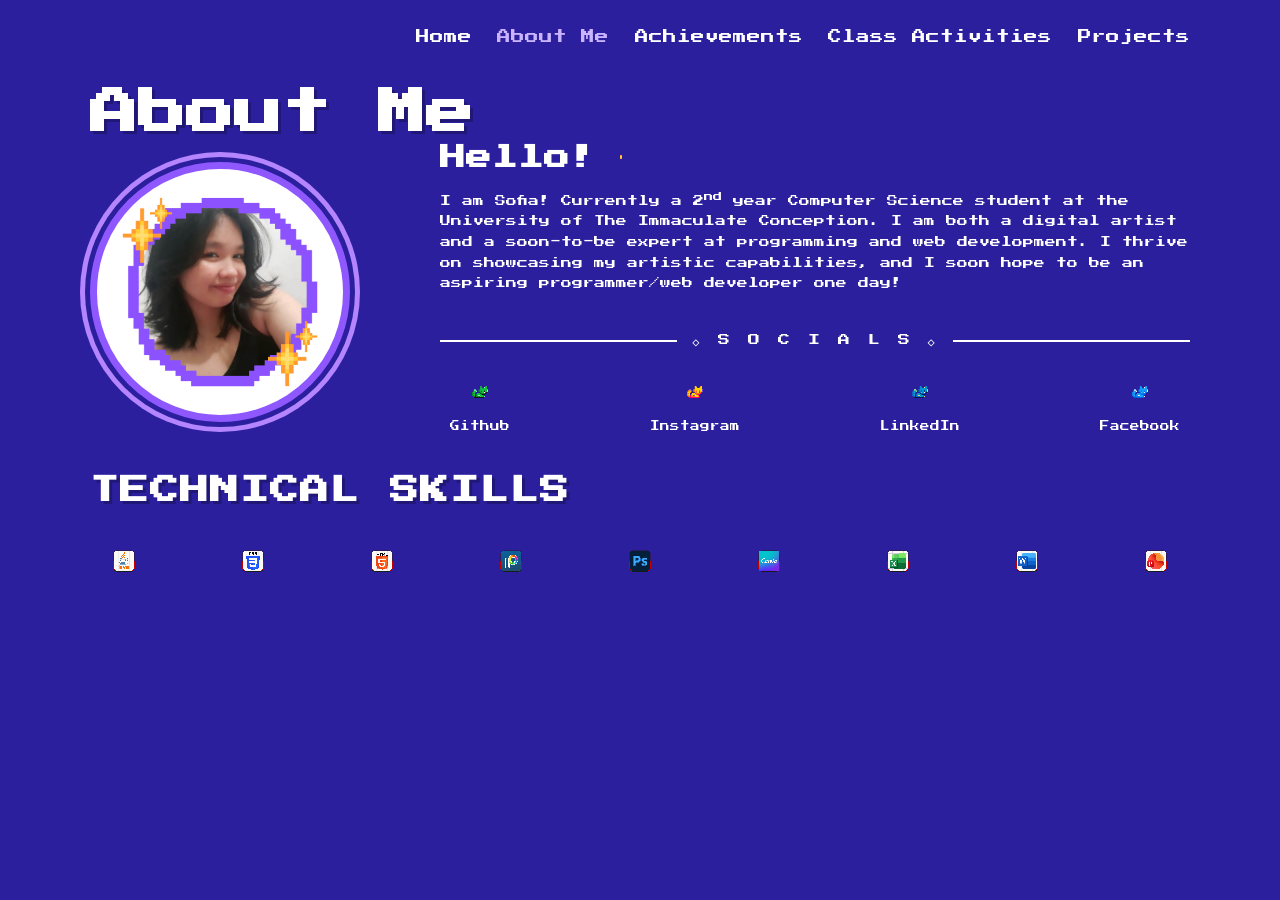
==== commit ad6b6957: "commit" ====
--- a/about.html
+++ b/about.html
@@ -12,95 +12,97 @@
   </head>
   <body class="about-page">
     <div class="portfolio-container">
-      <!-- MAIN GRID CONTAINER -->
-      <div class="about-grid">
-        <!-- Top Navigation -->
-        <header class="header">
-          <nav class="navbar">
-            <a href="index.html" class="nav-link">Home</a>
-            <a href="about.html" class="nav-link active">About Me</a>
-            <a href="achievements.html" class="nav-link">Achievements</a>
-            <a href="activities.html" class="nav-link">Class Activities</a>
-            <a href="projects.html" class="nav-link">Projects</a>
-          </nav>
-        </header>
+      <!-- Top Navigation Header -->
+      <header class="header">
+        <nav class="navbar">
+          <a href="index.html" class="nav-link">Home</a>
+          <a href="about.html" class="nav-link active">About Me</a>
+          <a href="achievements.html" class="nav-link">Achievements</a>
+          <a href="activities.html" class="nav-link">Class Activities</a>
+          <a href="projects.html" class="nav-link">Projects</a>
+        </nav>
+      </header>
 
-        <!-- About Me Title -->
-        <h1 class="about-title">About Me</h1>
-
-        <!-- Profile Picture Frame -->
-        <div class="profile-frame">
-          <img
-            src="assets/pfp.png"
-            alt="Sofia Profile Picture"
-            class="profile-img"
-          />
+      <!-- Main Content Section -->
+      <main class="about-main">
+        <!-- Left Column: Title & Profile Picture -->
+        <div class="about-left">
+          <h1 class="about-title">About Me</h1>
+          <div class="profile-frame">
+            <img
+              src="assets/pfp.png"
+              alt="Sofia Profile Picture"
+              class="profile-img"
+            />
+          </div>
         </div>
 
-        <!-- Bio Box -->
-        <div class="bio-box">
-          <h2 class="bio-heading">
-            Hello!
-            <img
-              src="assets/sparkle.png"
-              alt="Sparkle"
-              class="inline-sparkle"
-            />
-          </h2>
-          <p class="bio-paragraph">
-            I am Sofia! Currently a 2<sup>nd</sup> year Computer Science student
-            at the University of The Immaculate Conception. I am both a digital
-            artist and a soon-to-be expert at programming and web development. I
-            thrive on showcasing my artistic capabilities, and I soon hope to be
-            an aspiring programmer/web developer one day!
-          </p>
-        </div>
+        <!-- Right Column: Bio & Socials -->
+        <div class="about-right">
+          <div class="bio-box">
+            <h2 class="bio-heading">
+              Hello!
+              <img
+                src="assets/sparkle.png"
+                alt="Sparkle"
+                class="inline-sparkle"
+              />
+            </h2>
+            <p class="bio-paragraph">
+              I am Sofia! Currently a 2<sup>nd</sup> year Computer Science
+              student at the University of The Immaculate Conception. I am both
+              a digital artist and a soon-to-be expert at programming and web
+              development. I thrive on showcasing my artistic capabilities, and
+              I soon hope to be an aspiring programmer/web developer one day!
+            </p>
+          </div>
 
-        <!-- Socials Divider & Icons -->
-        <div class="socials-box">
-          <div class="socials-divider">
-            <span class="divider-line"></span>
-            <span class="divider-text">◇ S O C I A L S ◇</span>
-            <span class="divider-line"></span>
-          </div>
-          <div class="socials-row">
-            <a href="#" class="social-item">
-              <img
-                src="assets/github_button.png"
-                alt="Github"
-                class="social-icon"
-              />
-              <span>Github</span>
-            </a>
-            <a href="#" class="social-item">
-              <img
-                src="assets/ig_button.png"
-                alt="Instagram"
-                class="social-icon"
-              />
-              <span>Instagram</span>
-            </a>
-            <a href="#" class="social-item">
-              <img
-                src="assets/linkedin_button.png"
-                alt="LinkedIn"
-                class="social-icon"
-              />
-              <span>LinkedIn</span>
-            </a>
-            <a href="#" class="social-item">
-              <img
-                src="assets/fb_button.png"
-                alt="Facebook"
-                class="social-icon"
-              />
-              <span>Facebook</span>
-            </a>
+          <!-- Socials Container -->
+          <div class="socials-container">
+            <div class="socials-divider">
+              <span class="divider-line"></span>
+              <span class="divider-text">◇ S O C I A L S ◇</span>
+              <span class="divider-line"></span>
+            </div>
+            <div class="socials-row">
+              <a href="#" class="social-item">
+                <img
+                  src="assets/github_button.png"
+                  alt="Github"
+                  class="social-icon"
+                />
+                <span>Github</span>
+              </a>
+              <a href="#" class="social-item">
+                <img
+                  src="assets/ig_button.png"
+                  alt="Instagram"
+                  class="social-icon"
+                />
+                <span>Instagram</span>
+              </a>
+              <a href="#" class="social-item">
+                <img
+                  src="assets/linkedin_button.png"
+                  alt="LinkedIn"
+                  class="social-icon"
+                />
+                <span>LinkedIn</span>
+              </a>
+              <a href="#" class="social-item">
+                <img
+                  src="assets/fb_button.png"
+                  alt="Facebook"
+                  class="social-icon"
+                />
+                <span>Facebook</span>
+              </a>
+            </div>
           </div>
         </div>
-      </div>
+      </main>
 
-      <!-- TECHNICAL SKILLS SECTION -->
+      <!-- Technical Skills Section -->
       <section class="skills-section">
         <h2 class="skills-title">TECHNICAL SKILLS</h2>
         <div class="skills-grid">
--- a/style.css
+++ b/style.css
@@ -1,5 +1,5 @@
 /* ==========================================
-   GLOBAL RESET & FULL VIEWPORT SETUP
+   GLOBAL RESET & BASE SETUP
    ========================================== */
 * {
   box-sizing: border-box;
@@ -29,7 +29,7 @@
   box-sizing: border-box;
 }
 
-/* Header & Navigation */
+/* Navigation Bar */
 .header {
   width: 100%;
   display: flex;
@@ -42,14 +42,13 @@
   flex-wrap: nowrap;
   justify-content: flex-end;
   align-items: center;
-  gap: clamp(6px, 1.8vw, 28px);
-  width: 100%;
+  gap: clamp(12px, 2vw, 28px);
 }
 
 .nav-link {
   color: #ffffff;
   text-decoration: none;
-  font-size: clamp(0.38rem, 1.8vw, 0.85rem);
+  font-size: clamp(0.55rem, 1.1vw, 0.85rem);
   white-space: nowrap;
   transition: color 0.2s ease;
 }
@@ -108,80 +107,75 @@
 }
 
 /* ==========================================
-   ABOUT PAGE BASE & GRID LAYOUT
+   ABOUT PAGE STYLES & LAYOUT
    ========================================== */
 body.about-page {
-  background-color: #2a1e9e;
+  background-color: #2b1f9e;
   color: #ffffff;
   min-height: 100vh;
   display: flex;
   justify-content: center;
   align-items: flex-start;
-  padding: clamp(15px, 3vw, 40px);
+  padding: 30px 40px;
 }
 
 .portfolio-container {
   width: 100%;
-  max-width: 1050px;
-  display: flex;
-  flex-direction: column;
-  gap: clamp(25px, 4vw, 45px);
-}
-
-/* Desktop Grid Layout Setup */
-.about-grid {
-  display: grid;
-  grid-template-columns: clamp(180px, 22vw, 290px) 1fr;
-  grid-template-areas:
-    "title   nav"
-    "profile bio"
-    "profile socials";
-  column-gap: clamp(20px, 4vw, 50px);
-  row-gap: clamp(8px, 1.5vw, 18px);
-  align-items: start;
-}
-
-/* Assign Grid Areas */
+  max-width: 1100px;
+  display: flex;
+  flex-direction: column;
+  gap: 35px;
+}
+
+/* Header Override for About Page */
 .about-page .header {
-  grid-area: nav;
-  justify-self: end;
-  width: 100%;
-}
+  width: 100%;
+  display: flex;
+  justify-content: flex-end;
+  margin-bottom: 10px;
+}
+
+/* Main Split Layout (Left Column & Right Column) */
+.about-main {
+  display: flex;
+  flex-direction: row;
+  justify-content: space-between;
+  align-items: flex-start;
+  gap: 50px;
+  width: 100%;
+}
+
+/* Left Column */
+.about-left {
+  display: flex;
+  flex-direction: column;
+  align-items: flex-start;
+  flex-shrink: 0;
+  width: 300px;
+}
+
 .about-title {
-  grid-area: title;
-}
-.profile-frame {
-  grid-area: profile;
-}
-.bio-box {
-  grid-area: bio;
-}
-.socials-box {
-  grid-area: socials;
-}
-
-/* About Title */
-.about-title {
-  font-size: clamp(1.8rem, 4.5vw, 3.2rem);
-  color: #ffffff;
+  font-size: clamp(2rem, 3.8vw, 3rem);
+  color: #ffffff;
+  margin-bottom: 25px;
   white-space: nowrap;
   text-shadow: 3px 3px 0px rgba(0, 0, 0, 0.25);
 }
 
-/* Profile Picture Outer Frame */
 .profile-frame {
-  width: clamp(170px, 22vw, 280px);
-  height: clamp(170px, 22vw, 280px);
+  width: 260px;
+  height: 260px;
   border-radius: 50%;
-  border: clamp(5px, 0.8vw, 9px) solid #8f58ff;
+  border: 7px solid #8f58ff;
   box-shadow:
-    0 0 0 clamp(3px, 0.5vw, 6px) #2a1e9e,
-    0 0 0 clamp(6px, 1vw, 12px) #b485ff;
+    0 0 0 5px #2b1f9e,
+    0 0 0 10px #b485ff;
   overflow: hidden;
   display: flex;
   justify-content: center;
   align-items: center;
   background-color: #ffffff;
+  flex-shrink: 0;
 }
 
 .profile-img {
@@ -190,44 +184,52 @@
   object-fit: cover;
 }
 
-/* Bio Content Section */
+/* Right Column */
+.about-right {
+  flex: 1;
+  display: flex;
+  flex-direction: column;
+  min-width: 0;
+  margin-top: 55px; /* Aligns bio visually with top of profile photo */
+}
+
 .bio-box {
-  margin-top: clamp(0px, 1vw, 15px);
+  margin-bottom: 25px;
 }
 
 .bio-heading {
-  font-size: clamp(1.1rem, 2.5vw, 1.7rem);
-  color: #ffffff;
-  display: flex;
-  align-items: center;
-  gap: 10px;
-  margin-bottom: clamp(10px, 1.8vw, 18px);
+  font-size: 1.6rem;
+  color: #ffffff;
+  display: flex;
+  align-items: center;
+  gap: 12px;
+  margin-bottom: 18px;
 }
 
 .inline-sparkle {
-  width: clamp(16px, 2.2vw, 26px);
+  width: 26px;
   height: auto;
   object-fit: contain;
   image-rendering: pixelated;
 }
 
 .bio-paragraph {
-  font-size: clamp(0.48rem, 1.02vw, 0.72rem);
-  line-height: 1.85;
+  font-size: 0.68rem;
+  line-height: 1.9;
   color: #ffffff;
 }
 
 /* Socials Divider & Link Buttons */
-.socials-box {
-  width: 100%;
-  margin-top: clamp(5px, 1vw, 15px);
+.socials-container {
+  width: 100%;
+  margin-top: 15px;
 }
 
 .socials-divider {
   display: flex;
   align-items: center;
   width: 100%;
-  margin-bottom: clamp(12px, 2vw, 22px);
+  margin-bottom: 22px;
 }
 
 .divider-line {
@@ -237,36 +239,37 @@
 }
 
 .divider-text {
-  padding: 0 clamp(6px, 1.2vw, 14px);
-  font-size: clamp(0.48rem, 1.1vw, 0.78rem);
-  letter-spacing: 2px;
+  padding: 0 15px;
+  font-size: 0.75rem;
+  letter-spacing: 3px;
   white-space: nowrap;
 }
 
 .socials-row {
   display: flex;
   flex-direction: row;
-  justify-content: space-around;
-  align-items: center;
-  width: 100%;
+  justify-content: space-between;
+  align-items: center;
+  width: 100%;
+  padding: 0 10px;
 }
 
 .social-item {
   display: flex;
   flex-direction: column;
   align-items: center;
-  gap: 6px;
+  gap: 8px;
   text-decoration: none;
   color: #ffffff;
-  font-size: clamp(0.4rem, 0.95vw, 0.62rem);
+  font-size: 0.6rem;
   transition:
     transform 0.2s ease,
     color 0.2s ease;
 }
 
 .social-icon {
-  width: clamp(28px, 4vw, 46px);
-  height: clamp(28px, 4vw, 46px);
+  width: 42px;
+  height: 42px;
   object-fit: contain;
   image-rendering: pixelated;
 }
@@ -284,12 +287,13 @@
   display: flex;
   flex-direction: column;
   align-items: flex-start;
+  margin-top: 10px;
 }
 
 .skills-title {
-  font-size: clamp(1.1rem, 2.8vw, 1.9rem);
-  color: #ffffff;
-  margin-bottom: clamp(15px, 2.5vw, 25px);
+  font-size: 1.8rem;
+  color: #ffffff;
+  margin-bottom: 22px;
   text-shadow: 3px 3px 0px rgba(0, 0, 0, 0.25);
   letter-spacing: 1px;
 }
@@ -300,12 +304,13 @@
   justify-content: space-between;
   align-items: center;
   width: 100%;
-  gap: clamp(6px, 1.5vw, 18px);
+  gap: 15px;
+  flex-wrap: wrap;
 }
 
 .skill-icon {
-  width: clamp(38px, 6.5vw, 72px);
-  height: clamp(38px, 6.5vw, 72px);
+  width: 68px;
+  height: 68px;
   object-fit: contain;
   image-rendering: pixelated;
   transition: transform 0.2s ease;
@@ -316,44 +321,60 @@
 }
 
 /* ==========================================
-   MOBILE RESPONSIVE ADJUSTMENTS
-   ========================================== */
-@media (max-width: 700px) {
-  .about-grid {
-    grid-template-columns: clamp(100px, 28vw, 150px) 1fr;
-    grid-template-areas:
-      "nav     nav"
-      "title   title"
-      "profile bio"
-      "socials socials";
-    column-gap: 10px;
-    row-gap: 12px;
+   MOBILE & RESPONSIVE LAYOUT (<= 768px)
+   ========================================== */
+@media (max-width: 768px) {
+  body.about-page {
+    padding: 20px 15px;
   }
 
   .about-page .header {
-    justify-self: center;
     justify-content: center;
-    margin-bottom: 5px;
+    margin-bottom: 20px;
   }
 
   .about-page .navbar {
     justify-content: center;
-    gap: clamp(4px, 1.4vw, 10px);
+    gap: 10px;
+    flex-wrap: wrap;
+  }
+
+  .about-main {
+    flex-direction: column;
+    gap: 20px;
+  }
+
+  .about-left {
+    width: 100%;
+    align-items: flex-start;
   }
 
   .about-title {
-    font-size: clamp(1.5rem, 6vw, 2.2rem);
+    font-size: 2rem;
+  }
+
+  .profile-frame {
+    width: 200px;
+    height: 200px;
+  }
+
+  .about-right {
+    margin-top: 10px;
+    width: 100%;
+  }
+
+  .socials-row {
+    padding: 0;
   }
 
   .skills-grid {
     display: grid;
     grid-template-columns: repeat(4, 1fr);
-    gap: 10px;
-    justify-items: start;
+    gap: 12px;
   }
 
   .skill-icon {
-    width: clamp(42px, 18vw, 65px);
-    height: clamp(42px, 18vw, 65px);
-  }
-}
+    width: 58px;
+    height: 58px;
+  }
+}
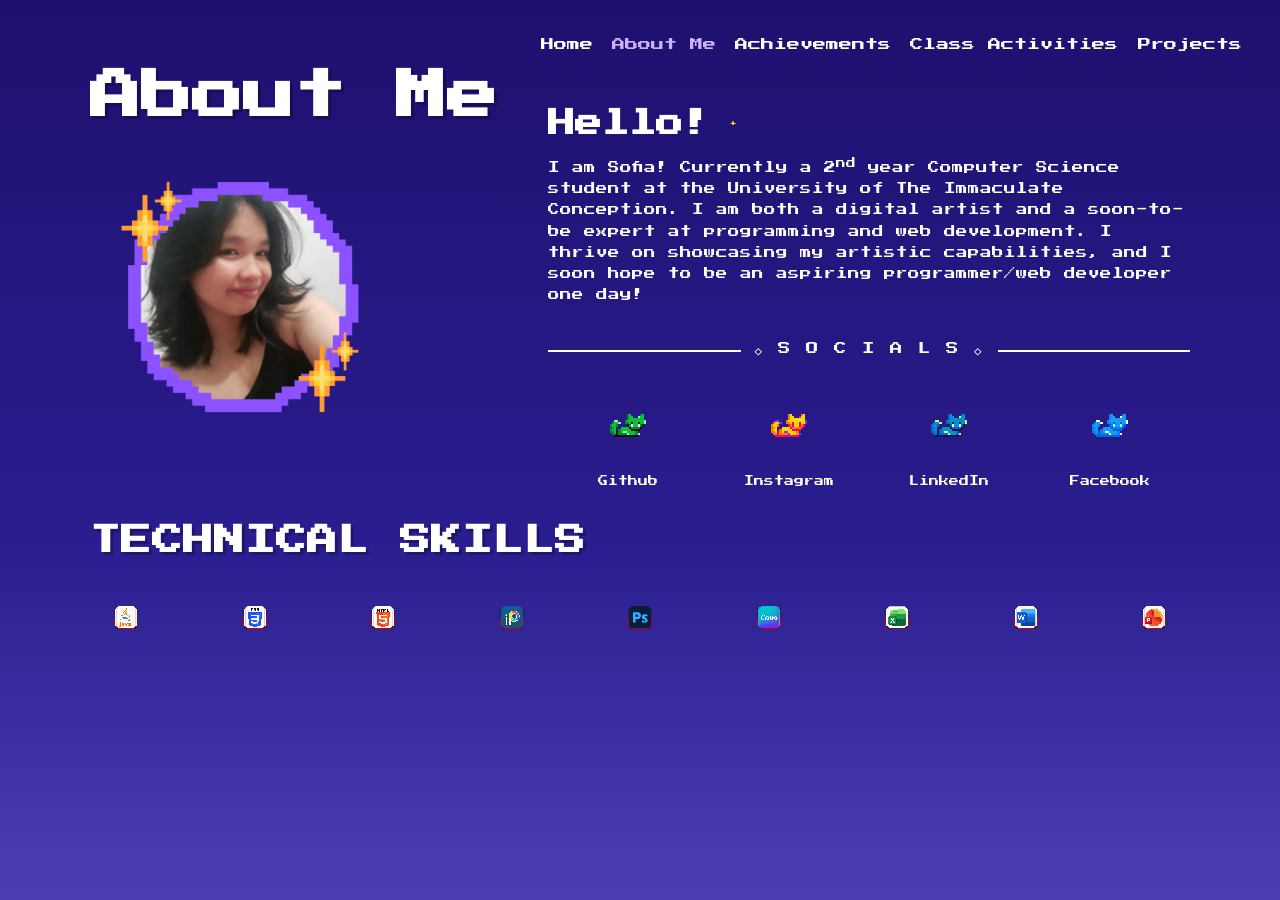
==== commit 2156ca72: "commit" ====
--- a/about.html
+++ b/about.html
@@ -11,18 +11,17 @@
     />
   </head>
   <body class="about-page">
+    <header class="header">
+      <nav class="navbar">
+        <a href="index.html" class="nav-link">Home</a>
+        <a href="about.html" class="nav-link active">About Me</a>
+        <a href="achievements.html" class="nav-link">Achievements</a>
+        <a href="activities.html" class="nav-link">Class Activities</a>
+        <a href="projects.html" class="nav-link">Projects</a>
+      </nav>
+    </header>
+
     <div class="portfolio-container">
-      <!-- Top Navigation Header -->
-      <header class="header">
-        <nav class="navbar">
-          <a href="index.html" class="nav-link">Home</a>
-          <a href="about.html" class="nav-link active">About Me</a>
-          <a href="achievements.html" class="nav-link">Achievements</a>
-          <a href="activities.html" class="nav-link">Class Activities</a>
-          <a href="projects.html" class="nav-link">Projects</a>
-        </nav>
-      </header>
-
       <!-- Main Content Section -->
       <main class="about-main">
         <!-- Left Column: Title & Profile Picture -->
--- a/style.css
+++ b/style.css
@@ -29,7 +29,6 @@
   box-sizing: border-box;
 }
 
-/* Navigation Bar */
 .header {
   width: 100%;
   display: flex;
@@ -37,19 +36,20 @@
 }
 
 .navbar {
-  display: flex;
-  flex-direction: row;
-  flex-wrap: nowrap;
+  display: flex !important;
+  flex-direction: row !important;
+  flex-wrap: nowrap !important;
   justify-content: flex-end;
   align-items: center;
-  gap: clamp(12px, 2vw, 28px);
+  gap: clamp(4px, 1.5vw, 24px);
+  width: 100%;
 }
 
 .nav-link {
   color: #ffffff;
   text-decoration: none;
-  font-size: clamp(0.55rem, 1.1vw, 0.85rem);
-  white-space: nowrap;
+  font-size: clamp(0.35rem, 1.35vw, 0.82rem);
+  white-space: nowrap !important;
   transition: color 0.2s ease;
 }
 
@@ -110,13 +110,13 @@
    ABOUT PAGE STYLES & LAYOUT
    ========================================== */
 body.about-page {
-  background-color: #2b1f9e;
+  background: linear-gradient(180deg, #1d106e 0%, #2a1d8f 60%, #4c3fb5 100%);
   color: #ffffff;
   min-height: 100vh;
   display: flex;
-  justify-content: center;
-  align-items: flex-start;
-  padding: 30px 40px;
+  flex-direction: column;
+  align-items: center;
+  padding: clamp(12px, 3vw, 40px);
 }
 
 .portfolio-container {
@@ -124,24 +124,22 @@
   max-width: 1100px;
   display: flex;
   flex-direction: column;
-  gap: 35px;
-}
-
-/* Header Override for About Page */
+  gap: clamp(20px, 3.5vw, 40px);
+  margin-top: 20px;
+}
+
 .about-page .header {
   width: 100%;
   display: flex;
   justify-content: flex-end;
-  margin-bottom: 10px;
-}
-
-/* Main Split Layout (Left Column & Right Column) */
+}
+
 .about-main {
   display: flex;
   flex-direction: row;
   justify-content: space-between;
   align-items: flex-start;
-  gap: 50px;
+  gap: clamp(20px, 4vw, 50px);
   width: 100%;
 }
 
@@ -151,30 +149,22 @@
   flex-direction: column;
   align-items: flex-start;
   flex-shrink: 0;
-  width: 300px;
 }
 
 .about-title {
-  font-size: clamp(2rem, 3.8vw, 3rem);
-  color: #ffffff;
-  margin-bottom: 25px;
+  font-size: clamp(1.8rem, 4.5vw, 3.2rem);
+  color: #ffffff;
+  margin-bottom: clamp(12px, 2vw, 25px);
   white-space: nowrap;
   text-shadow: 3px 3px 0px rgba(0, 0, 0, 0.25);
 }
 
 .profile-frame {
-  width: 260px;
-  height: 260px;
-  border-radius: 50%;
-  border: 7px solid #8f58ff;
-  box-shadow:
-    0 0 0 5px #2b1f9e,
-    0 0 0 10px #b485ff;
-  overflow: hidden;
+  width: clamp(300px, 22vw, 300px);
+  height: clamp(300px, 22vw, 300px);
   display: flex;
   justify-content: center;
-  align-items: center;
-  background-color: #ffffff;
+  align-items: left;
   flex-shrink: 0;
 }
 
@@ -190,46 +180,46 @@
   display: flex;
   flex-direction: column;
   min-width: 0;
-  margin-top: 55px; /* Aligns bio visually with top of profile photo */
+  margin-top: clamp(10px, 3vw, 55px);
 }
 
 .bio-box {
-  margin-bottom: 25px;
+  margin-bottom: clamp(15px, 2.5vw, 25px);
 }
 
 .bio-heading {
-  font-size: 1.6rem;
-  color: #ffffff;
-  display: flex;
-  align-items: center;
-  gap: 12px;
-  margin-bottom: 18px;
+  font-size: clamp(1.1rem, 2.5vw, 1.7rem);
+  color: #ffffff;
+  display: flex;
+  align-items: center;
+  gap: 10px;
+  margin-bottom: clamp(10px, 1.8vw, 18px);
 }
 
 .inline-sparkle {
-  width: 26px;
+  width: clamp(16px, 2.2vw, 26px);
   height: auto;
   object-fit: contain;
   image-rendering: pixelated;
 }
 
 .bio-paragraph {
-  font-size: 0.68rem;
-  line-height: 1.9;
-  color: #ffffff;
-}
-
-/* Socials Divider & Link Buttons */
+  font-size: clamp(0.48rem, 1.02vw, 0.72rem);
+  line-height: 1.85;
+  color: #ffffff;
+}
+
+/* Socials Container */
 .socials-container {
   width: 100%;
-  margin-top: 15px;
+  margin-top: clamp(5px, 1vw, 15px);
 }
 
 .socials-divider {
   display: flex;
   align-items: center;
   width: 100%;
-  margin-bottom: 22px;
+  margin-bottom: clamp(12px, 2vw, 22px);
 }
 
 .divider-line {
@@ -239,37 +229,36 @@
 }
 
 .divider-text {
-  padding: 0 15px;
-  font-size: 0.75rem;
-  letter-spacing: 3px;
+  padding: 0 clamp(6px, 1.2vw, 14px);
+  font-size: clamp(0.48rem, 1.1vw, 0.78rem);
+  letter-spacing: 2px;
   white-space: nowrap;
 }
 
 .socials-row {
   display: flex;
   flex-direction: row;
-  justify-content: space-between;
-  align-items: center;
-  width: 100%;
-  padding: 0 10px;
+  justify-content: space-around;
+  align-items: center;
+  width: 100%;
 }
 
 .social-item {
   display: flex;
   flex-direction: column;
   align-items: center;
-  gap: 8px;
+  gap: 6px;
   text-decoration: none;
   color: #ffffff;
-  font-size: 0.6rem;
+  font-size: clamp(0.4rem, 0.95vw, 0.62rem);
   transition:
     transform 0.2s ease,
     color 0.2s ease;
 }
 
 .social-icon {
-  width: 42px;
-  height: 42px;
+  width: clamp(90px, 4vw, 100px);
+  height: clamp(90px, 4vw, 100px);
   object-fit: contain;
   image-rendering: pixelated;
 }
@@ -287,13 +276,12 @@
   display: flex;
   flex-direction: column;
   align-items: flex-start;
-  margin-top: 10px;
 }
 
 .skills-title {
-  font-size: 1.8rem;
-  color: #ffffff;
-  margin-bottom: 22px;
+  font-size: clamp(1.1rem, 2.8vw, 1.9rem);
+  color: #ffffff;
+  margin-bottom: clamp(15px, 2.5vw, 25px);
   text-shadow: 3px 3px 0px rgba(0, 0, 0, 0.25);
   letter-spacing: 1px;
 }
@@ -304,13 +292,12 @@
   justify-content: space-between;
   align-items: center;
   width: 100%;
-  gap: 15px;
-  flex-wrap: wrap;
+  gap: clamp(6px, 1.5vw, 18px);
 }
 
 .skill-icon {
-  width: 68px;
-  height: 68px;
+  width: clamp(60px, 40vw, 72px);
+  height: clamp(60px, 40vw, 72px);
   object-fit: contain;
   image-rendering: pixelated;
   transition: transform 0.2s ease;
@@ -320,61 +307,40 @@
   transform: scale(1.08);
 }
 
-/* ==========================================
-   MOBILE & RESPONSIVE LAYOUT (<= 768px)
-   ========================================== */
-@media (max-width: 768px) {
-  body.about-page {
-    padding: 20px 15px;
-  }
-
-  .about-page .header {
+@media (max-width: 650px) {
+  .navbar {
     justify-content: center;
-    margin-bottom: 20px;
-  }
-
-  .about-page .navbar {
-    justify-content: center;
-    gap: 10px;
-    flex-wrap: wrap;
+    gap: clamp(3px, 1.2vw, 8px) !important;
+  }
+
+  .nav-link {
+    font-size: clamp(0.32rem, 2.2vw, 0.55rem);
   }
 
   .about-main {
     flex-direction: column;
-    gap: 20px;
+    gap: 15px;
   }
 
   .about-left {
     width: 100%;
-    align-items: flex-start;
-  }
-
-  .about-title {
-    font-size: 2rem;
-  }
-
-  .profile-frame {
-    width: 200px;
-    height: 200px;
   }
 
   .about-right {
-    margin-top: 10px;
+    margin-top: 5px;
     width: 100%;
   }
 
-  .socials-row {
-    padding: 0;
-  }
-
+  /* Skills grid wraps into 4 columns per row like mobile design */
   .skills-grid {
     display: grid;
     grid-template-columns: repeat(4, 1fr);
     gap: 12px;
+    justify-items: start;
   }
 
   .skill-icon {
-    width: 58px;
-    height: 58px;
-  }
-}
+    width: clamp(48px, 16vw, 68px);
+    height: clamp(48px, 16vw, 68px);
+  }
+}
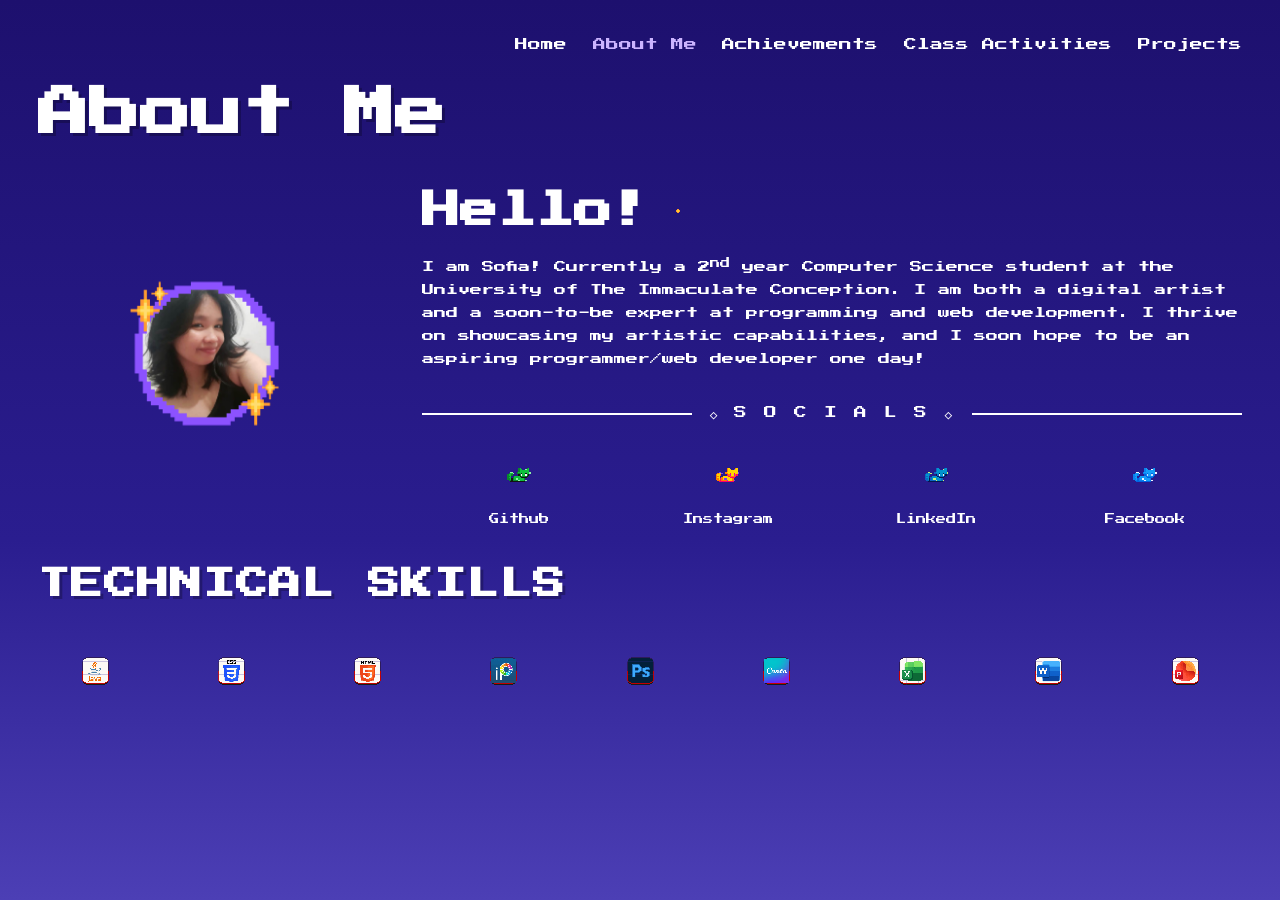
==== commit 3e590d2c: "commit" ====
--- a/about.html
+++ b/about.html
@@ -11,6 +11,7 @@
     />
   </head>
   <body class="about-page">
+    <!-- 1: Navigation Bar -->
     <header class="header">
       <nav class="navbar">
         <a href="index.html" class="nav-link">Home</a>
@@ -22,11 +23,13 @@
     </header>
 
     <div class="portfolio-container">
-      <!-- Main Content Section -->
+      <!-- 2: About Me Title (Placed above the columns) -->
+      <h1 class="about-title">About Me</h1>
+
+      <!-- Main Content Grid -->
       <main class="about-main">
-        <!-- Left Column: Title & Profile Picture -->
+        <!-- 3: Profile Picture Column -->
         <div class="about-left">
-          <h1 class="about-title">About Me</h1>
           <div class="profile-frame">
             <img
               src="assets/pfp.png"
@@ -36,8 +39,9 @@
           </div>
         </div>
 
-        <!-- Right Column: Bio & Socials -->
+        <!-- 4 & 5: Intro Info & Socials Column -->
         <div class="about-right">
+          <!-- 4: Intro Info -->
           <div class="bio-box">
             <h2 class="bio-heading">
               Hello!
@@ -56,7 +60,7 @@
             </p>
           </div>
 
-          <!-- Socials Container -->
+          <!-- 5: Socials -->
           <div class="socials-container">
             <div class="socials-divider">
               <span class="divider-line"></span>
@@ -101,7 +105,7 @@
         </div>
       </main>
 
-      <!-- Technical Skills Section -->
+      <!-- 6: Tech Skills -->
       <section class="skills-section">
         <h2 class="skills-title">TECHNICAL SKILLS</h2>
         <div class="skills-grid">
--- a/style.css
+++ b/style.css
@@ -41,14 +41,14 @@
   flex-wrap: nowrap !important;
   justify-content: flex-end;
   align-items: center;
-  gap: clamp(4px, 1.5vw, 24px);
+  gap: clamp(8px, 1.8vw, 28px);
   width: 100%;
 }
 
 .nav-link {
   color: #ffffff;
   text-decoration: none;
-  font-size: clamp(0.35rem, 1.35vw, 0.82rem);
+  font-size: clamp(0.45rem, 1.1vw, 0.85rem);
   white-space: nowrap !important;
   transition: color 0.2s ease;
 }
@@ -106,9 +106,7 @@
   pointer-events: none;
 }
 
-/* ==========================================
-   ABOUT PAGE STYLES & LAYOUT
-   ========================================== */
+/* Page Background & Global Setup */
 body.about-page {
   background: linear-gradient(180deg, #1d106e 0%, #2a1d8f 60%, #4c3fb5 100%);
   color: #ffffff;
@@ -116,110 +114,134 @@
   display: flex;
   flex-direction: column;
   align-items: center;
-  padding: clamp(12px, 3vw, 40px);
-}
-
+  padding: clamp(16px, 3vw, 40px);
+}
+
+/* 1: Navigation Bar */
+.about-page .header {
+  width: 100%;
+  max-width: 1280px;
+  display: flex;
+  justify-content: flex-end;
+  margin-bottom: clamp(20px, 3vw, 35px);
+}
+
+.navbar {
+  display: flex;
+  flex-direction: row;
+  justify-content: flex-end;
+  align-items: center;
+  gap: clamp(12px, 2vw, 32px);
+}
+
+.nav-link {
+  color: #ffffff;
+  text-decoration: none;
+  font-size: clamp(0.5rem, 1vw, 0.85rem);
+  white-space: nowrap;
+  transition: color 0.2s ease;
+}
+
+.nav-link:hover,
+.nav-link.active {
+  color: #cbb4ff;
+}
+
+/* Main Container */
 .portfolio-container {
   width: 100%;
-  max-width: 1100px;
-  display: flex;
-  flex-direction: column;
-  gap: clamp(20px, 3.5vw, 40px);
-  margin-top: 20px;
-}
-
-.about-page .header {
-  width: 100%;
-  display: flex;
-  justify-content: flex-end;
-}
-
+  max-width: 1280px;
+  margin: 0 auto;
+  display: flex;
+  flex-direction: column;
+  gap: clamp(25px, 3.5vw, 45px);
+}
+
+/* 2: About Me Title */
+.about-title {
+  font-size: clamp(2rem, 4vw, 3.5rem);
+  color: #ffffff;
+  line-height: 1.1;
+  text-shadow: 3px 3px 0px rgba(0, 0, 0, 0.25);
+  margin: 0;
+  width: 100%;
+}
+
+/* Main 2-Column Content Layout (3 & 4/5) */
 .about-main {
-  display: flex;
-  flex-direction: row;
-  justify-content: space-between;
-  align-items: flex-start;
-  gap: clamp(20px, 4vw, 50px);
-  width: 100%;
-}
-
-/* Left Column */
+  display: grid;
+  grid-template-columns: clamp(250px, 26vw, 350px) 1fr;
+  gap: clamp(30px, 4vw, 60px);
+  align-items: start;
+  width: 100%;
+}
+
+/* 3: PFP Column */
 .about-left {
-  display: flex;
-  flex-direction: column;
-  align-items: flex-start;
-  flex-shrink: 0;
-}
-
-.about-title {
-  font-size: clamp(1.8rem, 4.5vw, 3.2rem);
-  color: #ffffff;
-  margin-bottom: clamp(12px, 2vw, 25px);
-  white-space: nowrap;
-  text-shadow: 3px 3px 0px rgba(0, 0, 0, 0.25);
+  width: 100%;
 }
 
 .profile-frame {
-  width: clamp(300px, 22vw, 300px);
-  height: clamp(300px, 22vw, 300px);
+  width: 100%;
+  aspect-ratio: 1 / 1;
   display: flex;
   justify-content: center;
-  align-items: left;
-  flex-shrink: 0;
+  align-items: center;
 }
 
 .profile-img {
   width: 100%;
   height: 100%;
-  object-fit: cover;
-}
-
-/* Right Column */
+  object-fit: contain;
+}
+
+/* 4 & 5: Intro Info & Socials Column */
 .about-right {
-  flex: 1;
-  display: flex;
-  flex-direction: column;
-  min-width: 0;
-  margin-top: clamp(10px, 3vw, 55px);
-}
-
+  display: flex;
+  flex-direction: column;
+  gap: clamp(20px, 3vw, 35px);
+}
+
+/* 4: Intro Info */
 .bio-box {
-  margin-bottom: clamp(15px, 2.5vw, 25px);
+  display: flex;
+  flex-direction: column;
+  gap: clamp(12px, 1.8vw, 20px);
 }
 
 .bio-heading {
-  font-size: clamp(1.1rem, 2.5vw, 1.7rem);
-  color: #ffffff;
-  display: flex;
-  align-items: center;
-  gap: 10px;
-  margin-bottom: clamp(10px, 1.8vw, 18px);
+  font-size: clamp(1.5rem, 3vw, 2.5rem);
+  color: #ffffff;
+  line-height: 1.2;
+  display: flex;
+  align-items: center;
+  gap: 12px;
+  margin: 0;
 }
 
 .inline-sparkle {
-  width: clamp(16px, 2.2vw, 26px);
+  width: clamp(20px, 2.5vw, 32px);
   height: auto;
   object-fit: contain;
   image-rendering: pixelated;
 }
 
 .bio-paragraph {
-  font-size: clamp(0.48rem, 1.02vw, 0.72rem);
-  line-height: 1.85;
-  color: #ffffff;
-}
-
-/* Socials Container */
+  font-size: clamp(0.6rem, 0.95vw, 0.82rem);
+  line-height: 1.9;
+  color: #ffffff;
+}
+
+/* 5: Socials Container */
 .socials-container {
   width: 100%;
-  margin-top: clamp(5px, 1vw, 15px);
 }
 
 .socials-divider {
   display: flex;
   align-items: center;
   width: 100%;
-  margin-bottom: clamp(12px, 2vw, 22px);
+  margin-bottom: clamp(16px, 2vw, 24px);
 }
 
 .divider-line {
@@ -229,17 +251,18 @@
 }
 
 .divider-text {
-  padding: 0 clamp(6px, 1.2vw, 14px);
-  font-size: clamp(0.48rem, 1.1vw, 0.78rem);
+  padding: 0 clamp(8px, 1.5vw, 18px);
+  font-size: clamp(0.55rem, 1vw, 0.82rem);
   letter-spacing: 2px;
   white-space: nowrap;
 }
 
 .socials-row {
-  display: flex;
-  flex-direction: row;
-  justify-content: space-around;
-  align-items: center;
+  display: grid;
+  grid-template-columns: repeat(4, 1fr);
+  gap: 16px;
+  justify-items: center;
+  align-items: end;
   width: 100%;
 }
 
@@ -247,18 +270,18 @@
   display: flex;
   flex-direction: column;
   align-items: center;
-  gap: 6px;
+  gap: 10px;
   text-decoration: none;
   color: #ffffff;
-  font-size: clamp(0.4rem, 0.95vw, 0.62rem);
+  font-size: clamp(0.5rem, 0.8vw, 0.7rem);
   transition:
     transform 0.2s ease,
     color 0.2s ease;
 }
 
 .social-icon {
-  width: clamp(90px, 4vw, 100px);
-  height: clamp(90px, 4vw, 100px);
+  width: clamp(55px, 4.5vw, 85px);
+  height: clamp(55px, 4.5vw, 85px);
   object-fit: contain;
   image-rendering: pixelated;
 }
@@ -268,36 +291,34 @@
   color: #cbb4ff;
 }
 
-/* ==========================================
-   TECHNICAL SKILLS SECTION
-   ========================================== */
+/* 6: Technical Skills Section */
 .skills-section {
   width: 100%;
   display: flex;
   flex-direction: column;
-  align-items: flex-start;
+  gap: clamp(16px, 2.5vw, 28px);
 }
 
 .skills-title {
-  font-size: clamp(1.1rem, 2.8vw, 1.9rem);
-  color: #ffffff;
-  margin-bottom: clamp(15px, 2.5vw, 25px);
+  font-size: clamp(1.2rem, 2.5vw, 2.1rem);
+  color: #ffffff;
   text-shadow: 3px 3px 0px rgba(0, 0, 0, 0.25);
   letter-spacing: 1px;
 }
 
 .skills-grid {
-  display: flex;
-  flex-direction: row;
-  justify-content: space-between;
-  align-items: center;
-  width: 100%;
-  gap: clamp(6px, 1.5vw, 18px);
+  display: grid;
+  grid-template-columns: repeat(9, 1fr);
+  gap: clamp(10px, 1.8vw, 24px);
+  justify-items: center;
+  align-items: center;
+  width: 100%;
 }
 
 .skill-icon {
-  width: clamp(60px, 40vw, 72px);
-  height: clamp(60px, 40vw, 72px);
+  width: 100%;
+  max-width: 85px;
+  aspect-ratio: 1 / 1;
   object-fit: contain;
   image-rendering: pixelated;
   transition: transform 0.2s ease;
@@ -307,40 +328,33 @@
   transform: scale(1.08);
 }
 
-@media (max-width: 650px) {
-  .navbar {
+/* Mobile Responsiveness */
+@media (max-width: 850px) {
+  .about-main {
+    grid-template-columns: 1fr;
+  }
+
+  .about-left {
+    display: flex;
     justify-content: center;
-    gap: clamp(3px, 1.2vw, 8px) !important;
-  }
-
-  .nav-link {
-    font-size: clamp(0.32rem, 2.2vw, 0.55rem);
-  }
-
-  .about-main {
-    flex-direction: column;
-    gap: 15px;
-  }
-
-  .about-left {
-    width: 100%;
-  }
-
-  .about-right {
-    margin-top: 5px;
-    width: 100%;
-  }
-
-  /* Skills grid wraps into 4 columns per row like mobile design */
+  }
+
+  .profile-frame {
+    max-width: 300px;
+  }
+
   .skills-grid {
-    display: grid;
-    grid-template-columns: repeat(4, 1fr);
-    gap: 12px;
-    justify-items: start;
-  }
-
-  .skill-icon {
-    width: clamp(48px, 16vw, 68px);
-    height: clamp(48px, 16vw, 68px);
-  }
-}
+    grid-template-columns: repeat(5, 1fr);
+  }
+}
+
+@media (max-width: 500px) {
+  .skills-grid {
+    grid-template-columns: repeat(3, 1fr);
+  }
+
+  .socials-row {
+    grid-template-columns: repeat(2, 1fr);
+    gap: 20px;
+  }
+}
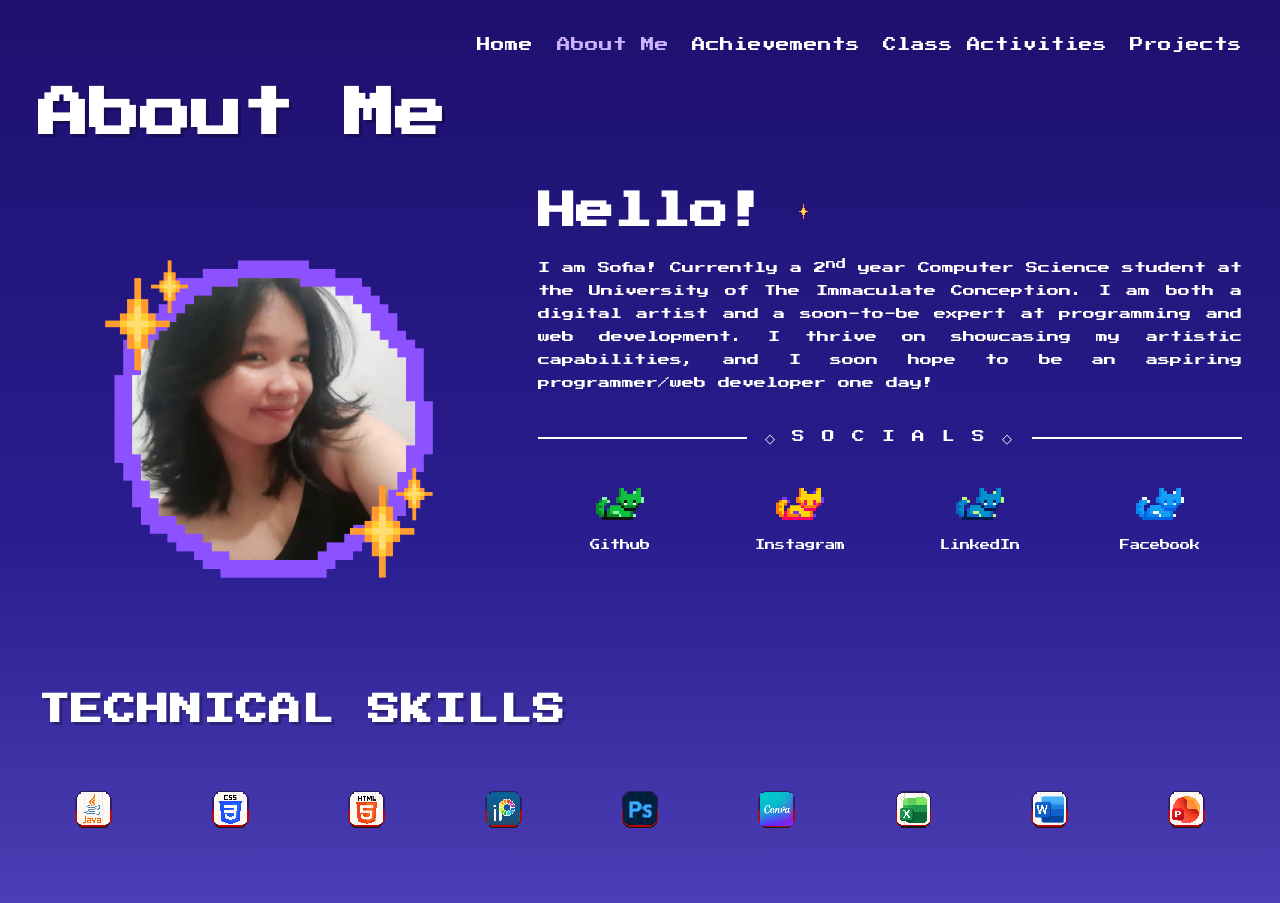
==== commit c4577a67: "adding social links | commit" ====
--- a/about.html
+++ b/about.html
@@ -23,12 +23,9 @@
     </header>
 
     <div class="portfolio-container">
-      <!-- 2: About Me Title (Placed above the columns) -->
       <h1 class="about-title">About Me</h1>
 
-      <!-- Main Content Grid -->
       <main class="about-main">
-        <!-- 3: Profile Picture Column -->
         <div class="about-left">
           <div class="profile-frame">
             <img
@@ -39,9 +36,7 @@
           </div>
         </div>
 
-        <!-- 4 & 5: Intro Info & Socials Column -->
         <div class="about-right">
-          <!-- 4: Intro Info -->
           <div class="bio-box">
             <h2 class="bio-heading">
               Hello!
@@ -60,7 +55,6 @@
             </p>
           </div>
 
-          <!-- 5: Socials -->
           <div class="socials-container">
             <div class="socials-divider">
               <span class="divider-line"></span>
@@ -68,7 +62,7 @@
               <span class="divider-line"></span>
             </div>
             <div class="socials-row">
-              <a href="#" class="social-item">
+              <a href="https://github.com/bebetugonsofia" class="social-item">
                 <img
                   src="assets/github_button.png"
                   alt="Github"
@@ -76,7 +70,10 @@
                 />
                 <span>Github</span>
               </a>
-              <a href="#" class="social-item">
+              <a
+                href="https://www.instagram.com/disnotwhoyowthink/?hl=en"
+                class="social-item"
+              >
                 <img
                   src="assets/ig_button.png"
                   alt="Instagram"
@@ -84,7 +81,10 @@
                 />
                 <span>Instagram</span>
               </a>
-              <a href="#" class="social-item">
+              <a
+                href="https://www.linkedin.com/in/sofia-erika-p-babatugon-34244b430/"
+                class="social-item"
+              >
                 <img
                   src="assets/linkedin_button.png"
                   alt="LinkedIn"
@@ -92,7 +92,10 @@
                 />
                 <span>LinkedIn</span>
               </a>
-              <a href="#" class="social-item">
+              <a
+                href="https://www.facebook.com/sofie.975467/"
+                class="social-item"
+              >
                 <img
                   src="assets/fb_button.png"
                   alt="Facebook"
--- a/style.css
+++ b/style.css
@@ -42,7 +42,8 @@
   justify-content: flex-end;
   align-items: center;
   gap: clamp(8px, 1.8vw, 28px);
-  width: 100%;
+  margin-left: auto;
+  width: auto;
 }
 
 .nav-link {
@@ -120,31 +121,9 @@
 /* 1: Navigation Bar */
 .about-page .header {
   width: 100%;
-  max-width: 1280px;
   display: flex;
   justify-content: flex-end;
   margin-bottom: clamp(20px, 3vw, 35px);
-}
-
-.navbar {
-  display: flex;
-  flex-direction: row;
-  justify-content: flex-end;
-  align-items: center;
-  gap: clamp(12px, 2vw, 32px);
-}
-
-.nav-link {
-  color: #ffffff;
-  text-decoration: none;
-  font-size: clamp(0.5rem, 1vw, 0.85rem);
-  white-space: nowrap;
-  transition: color 0.2s ease;
-}
-
-.nav-link:hover,
-.nav-link.active {
-  color: #cbb4ff;
 }
 
 /* Main Container */
@@ -167,22 +146,25 @@
   width: 100%;
 }
 
-/* Main 2-Column Content Layout (3 & 4/5) */
 .about-main {
   display: grid;
-  grid-template-columns: clamp(250px, 26vw, 350px) 1fr;
-  gap: clamp(30px, 4vw, 60px);
+  grid-template-columns: clamp(350px, 36vw, 520px) minmax(0, 1fr);
+  gap: clamp(20px, 3vw, 50px);
   align-items: start;
   width: 100%;
 }
 
-/* 3: PFP Column */
-.about-left {
-  width: 100%;
+.about-right {
+  min-width: 0;
+  width: 100%;
+  display: flex;
+  flex-direction: column;
+  gap: clamp(20px, 3vw, 35px);
 }
 
 .profile-frame {
   width: 100%;
+  max-width: 100%;
   aspect-ratio: 1 / 1;
   display: flex;
   justify-content: center;
@@ -190,19 +172,11 @@
 }
 
 .profile-img {
-  width: 100%;
-  height: 100%;
+  width: 200%;
+  height: 90%;
   object-fit: contain;
 }
 
-/* 4 & 5: Intro Info & Socials Column */
-.about-right {
-  display: flex;
-  flex-direction: column;
-  gap: clamp(20px, 3vw, 35px);
-}
-
-/* 4: Intro Info */
 .bio-box {
   display: flex;
   flex-direction: column;
@@ -220,7 +194,7 @@
 }
 
 .inline-sparkle {
-  width: clamp(20px, 2.5vw, 32px);
+  width: clamp(36px, 4vw, 55px);
   height: auto;
   object-fit: contain;
   image-rendering: pixelated;
@@ -230,6 +204,7 @@
   font-size: clamp(0.6rem, 0.95vw, 0.82rem);
   line-height: 1.9;
   color: #ffffff;
+  text-align: justify;
 }
 
 /* 5: Socials Container */
@@ -270,7 +245,7 @@
   display: flex;
   flex-direction: column;
   align-items: center;
-  gap: 10px;
+  gap: 2px;
   text-decoration: none;
   color: #ffffff;
   font-size: clamp(0.5rem, 0.8vw, 0.7rem);
@@ -280,8 +255,9 @@
 }
 
 .social-icon {
-  width: clamp(55px, 4.5vw, 85px);
-  height: clamp(55px, 4.5vw, 85px);
+  width: 100%;
+  max-width: 120px;
+  height: auto;
   object-fit: contain;
   image-rendering: pixelated;
 }
@@ -309,7 +285,7 @@
 .skills-grid {
   display: grid;
   grid-template-columns: repeat(9, 1fr);
-  gap: clamp(10px, 1.8vw, 24px);
+  gap: clamp(12px, 2vw, 28px);
   justify-items: center;
   align-items: center;
   width: 100%;
@@ -317,7 +293,7 @@
 
 .skill-icon {
   width: 100%;
-  max-width: 85px;
+  max-width: 500px;
   aspect-ratio: 1 / 1;
   object-fit: contain;
   image-rendering: pixelated;
@@ -329,7 +305,7 @@
 }
 
 /* Mobile Responsiveness */
-@media (max-width: 850px) {
+@media (max-width: 960px) {
   .about-main {
     grid-template-columns: 1fr;
   }
@@ -340,7 +316,7 @@
   }
 
   .profile-frame {
-    max-width: 300px;
+    max-width: 280px;
   }
 
   .skills-grid {
@@ -348,7 +324,7 @@
   }
 }
 
-@media (max-width: 500px) {
+@media (max-width: 600px) {
   .skills-grid {
     grid-template-columns: repeat(3, 1fr);
   }
@@ -358,3 +334,180 @@
     gap: 20px;
   }
 }
+
+/* ==========================================
+   ACHIEVEMENTS PAGE STYLES
+   ========================================== */
+body.achievements-page {
+  background: linear-gradient(180deg, #1d106e 0%, #2a1d8f 60%, #4c3fb5 100%);
+  color: #ffffff;
+  min-height: 100vh;
+  display: flex;
+  flex-direction: column;
+  padding: clamp(16px, 3vw, 40px);
+}
+
+/* Header & Navigation Alignment */
+.achievements-page .header {
+  width: 100%;
+  display: flex;
+  justify-content: flex-end;
+  margin-bottom: clamp(20px, 3.5vw, 40px);
+}
+
+/* General Navbar Link Styling Fallback */
+.navbar a {
+  color: #ffffff;
+  text-decoration: none;
+  font-size: clamp(0.45rem, 1.1vw, 0.85rem);
+  white-space: nowrap !important;
+  transition: color 0.2s ease;
+}
+
+.navbar a:hover,
+.navbar a.active {
+  color: #cbb4ff;
+}
+
+/* Page Section & Title */
+.content-section {
+  width: 100%;
+  display: flex;
+  flex-direction: column;
+  gap: clamp(20px, 3vw, 35px);
+}
+
+.achievements-title {
+  font-size: clamp(2rem, 4.5vw, 3.8rem);
+  color: #ffffff;
+  line-height: 1.1;
+  text-shadow: 3px 3px 0px rgba(0, 0, 0, 0.25);
+  margin: 0;
+  text-align: left;
+}
+
+/* 2x2 Grid Layout for Certificates */
+.cert-grid {
+  display: grid;
+  grid-template-columns: repeat(2, 1fr);
+  gap: clamp(20px, 3vw, 40px);
+  width: 100%;
+  max-width: 1200px;
+  margin: 0 auto;
+}
+
+.cert-img {
+  width: 100%;
+  height: auto;
+  object-fit: contain;
+  border-radius: 4px;
+  box-shadow: 0 4px 15px rgba(0, 0, 0, 0.25);
+  transition:
+    transform 0.2s ease,
+    box-shadow 0.2s ease;
+}
+
+.cert-img:hover {
+  transform: translateY(-4px);
+  box-shadow: 0 8px 20px rgba(0, 0, 0, 0.4);
+}
+
+/* Responsive adjustment for small screens */
+@media (max-width: 768px) {
+  .cert-grid {
+    grid-template-columns: 1fr;
+    gap: 20px;
+  }
+}
+
+/* ==========================================
+   CLASS ACTIVITIES PAGE
+   ========================================== */
+body.activities-page {
+  background: linear-gradient(180deg, #1d106e 0%, #2a1d8f 60%, #4c3fb5 100%);
+  color: #ffffff;
+  min-height: 100vh;
+  display: flex;
+  flex-direction: column;
+  padding: clamp(16px, 3vw, 40px);
+}
+
+.activities-page .header {
+  width: 100%;
+  display: flex;
+  justify-content: flex-end;
+  margin-bottom: clamp(20px, 3.5vw, 40px);
+}
+
+.activities-title {
+  font-size: clamp(2.2rem, 5vw, 4.2rem);
+  color: #ffffff;
+  line-height: 1.15;
+  text-shadow: 4px 4px 0px rgba(0, 0, 0, 0.25);
+  margin: 0 0 clamp(30px, 4vw, 60px) 0;
+  display: flex;
+  flex-direction: column;
+  text-align: left;
+}
+
+.activities-grid {
+  display: grid;
+  grid-template-columns: repeat(3, 1fr);
+  gap: clamp(20px, 4vw, 50px);
+  width: 100%;
+  max-width: 1100px;
+  margin: 0 auto;
+  align-items: start;
+}
+
+.activity-card {
+  display: flex;
+  flex-direction: column;
+  align-items: center;
+  text-decoration: none;
+  color: #ffffff;
+  gap: clamp(12px, 1.8vw, 22px);
+  transition:
+    transform 0.2s ease,
+    color 0.2s ease;
+}
+
+.activity-card:hover {
+  transform: translateY(-8px);
+  color: #cbb4ff;
+}
+
+.activity-card:hover .folder-icon {
+  filter: drop-shadow(0px 8px 12px rgba(0, 0, 0, 0.4)) brightness(1.1);
+}
+
+.folder-icon {
+  width: 100%;
+  max-width: clamp(300px, 18vw, 220px);
+  height: auto;
+  object-fit: contain;
+  image-rendering: pixelated;
+  filter: drop-shadow(3px 4px 0px rgba(0, 0, 0, 0.25));
+  transition: filter 0.2s ease;
+}
+
+.activity-label {
+  font-size: clamp(0.55rem, 0.95vw, 0.85rem);
+  text-align: center;
+  line-height: 1.6;
+  max-width: 220px;
+  word-break: break-word;
+}
+
+/* Responsive Layout */
+@media (max-width: 768px) {
+  .activities-grid {
+    grid-template-columns: repeat(2, 1fr);
+  }
+}
+
+@media (max-width: 480px) {
+  .activities-grid {
+    grid-template-columns: 1fr;
+  }
+}
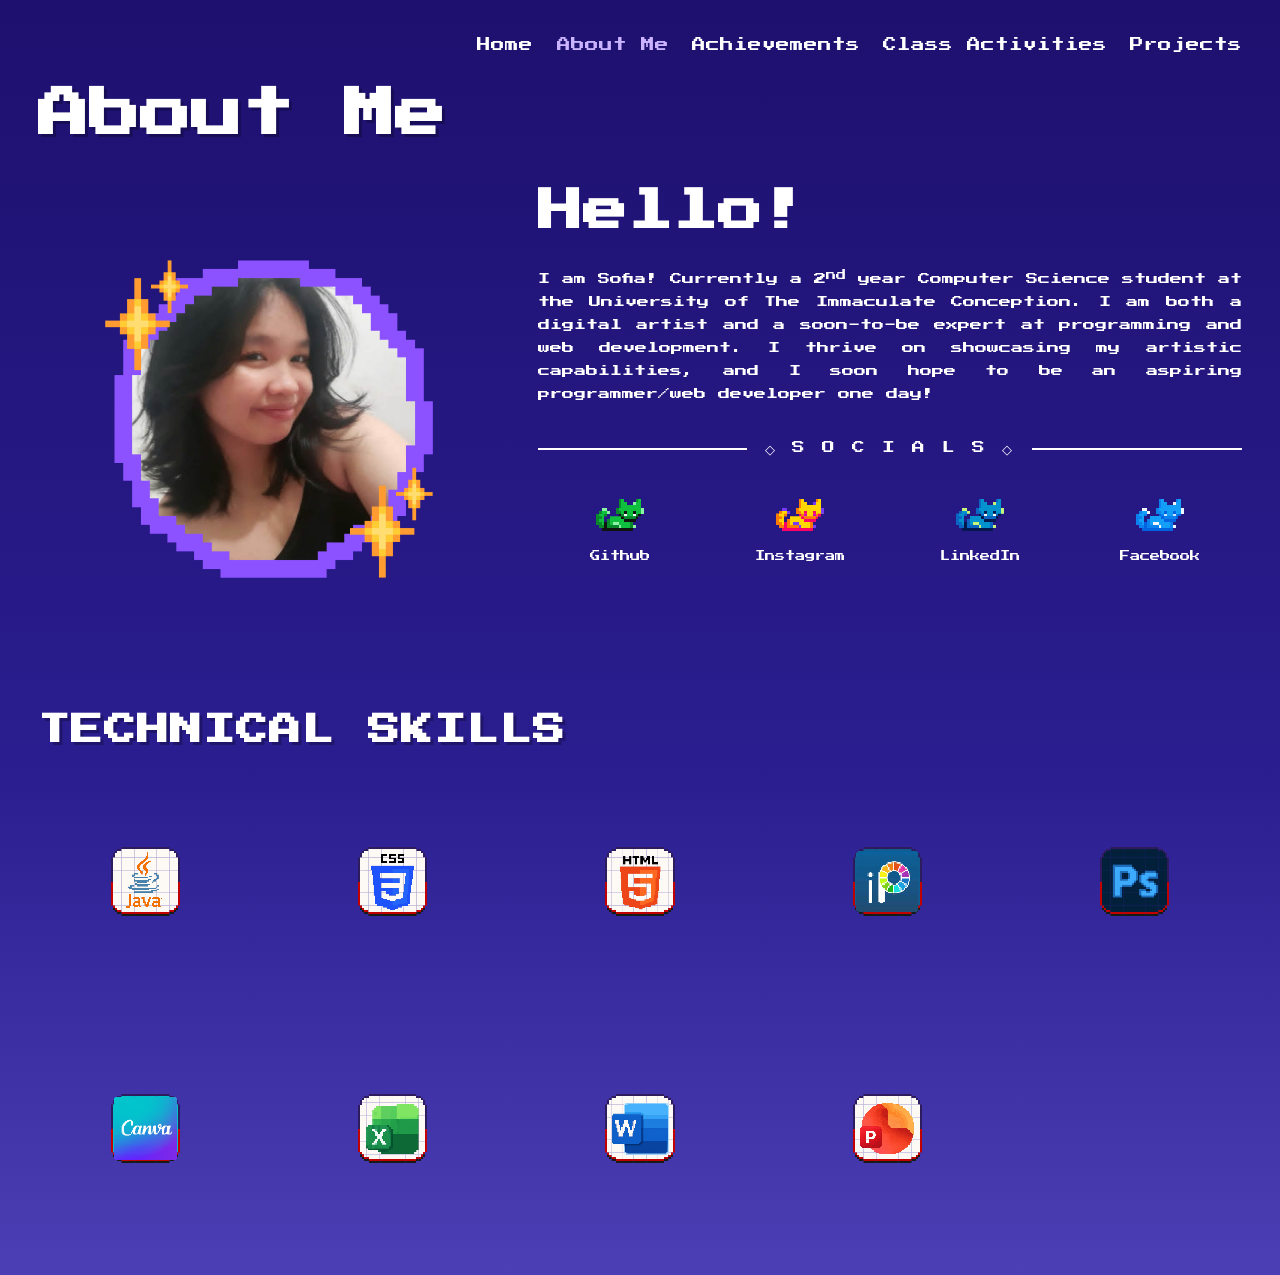
==== commit 2b315202: "removing sparkle asset | commit" ====
--- a/about.html
+++ b/about.html
@@ -11,7 +11,6 @@
     />
   </head>
   <body class="about-page">
-    <!-- 1: Navigation Bar -->
     <header class="header">
       <nav class="navbar">
         <a href="index.html" class="nav-link">Home</a>
@@ -38,14 +37,7 @@
 
         <div class="about-right">
           <div class="bio-box">
-            <h2 class="bio-heading">
-              Hello!
-              <img
-                src="assets/sparkle.png"
-                alt="Sparkle"
-                class="inline-sparkle"
-              />
-            </h2>
+            <h2 class="bio-heading">Hello!</h2>
             <p class="bio-paragraph">
               I am Sofia! Currently a 2<sup>nd</sup> year Computer Science
               student at the University of The Immaculate Conception. I am both
@@ -108,7 +100,6 @@
         </div>
       </main>
 
-      <!-- 6: Tech Skills -->
       <section class="skills-section">
         <h2 class="skills-title">TECHNICAL SKILLS</h2>
         <div class="skills-grid">
--- a/style.css
+++ b/style.css
@@ -59,7 +59,6 @@
   color: #cbb4ff;
 }
 
-/* Hero Section */
 .hero-container {
   flex: 1;
   display: flex;
@@ -107,7 +106,9 @@
   pointer-events: none;
 }
 
-/* Page Background & Global Setup */
+/* ==========================================
+   ABOUT ME PAGE STYLES
+   ========================================== */
 body.about-page {
   background: linear-gradient(180deg, #1d106e 0%, #2a1d8f 60%, #4c3fb5 100%);
   color: #ffffff;
@@ -118,7 +119,6 @@
   padding: clamp(16px, 3vw, 40px);
 }
 
-/* 1: Navigation Bar */
 .about-page .header {
   width: 100%;
   display: flex;
@@ -126,7 +126,6 @@
   margin-bottom: clamp(20px, 3vw, 35px);
 }
 
-/* Main Container */
 .portfolio-container {
   width: 100%;
   max-width: 1280px;
@@ -136,7 +135,6 @@
   gap: clamp(25px, 3.5vw, 45px);
 }
 
-/* 2: About Me Title */
 .about-title {
   font-size: clamp(2rem, 4vw, 3.5rem);
   color: #ffffff;
@@ -184,20 +182,9 @@
 }
 
 .bio-heading {
-  font-size: clamp(1.5rem, 3vw, 2.5rem);
-  color: #ffffff;
-  line-height: 1.2;
-  display: flex;
-  align-items: center;
-  gap: 12px;
-  margin: 0;
-}
-
-.inline-sparkle {
-  width: clamp(36px, 4vw, 55px);
-  height: auto;
-  object-fit: contain;
-  image-rendering: pixelated;
+  font-size: clamp(2rem, 3.5vw, 3rem);
+  color: #ffffff;
+  margin-bottom: 12px;
 }
 
 .bio-paragraph {
@@ -207,7 +194,6 @@
   text-align: justify;
 }
 
-/* 5: Socials Container */
 .socials-container {
   width: 100%;
 }
@@ -267,12 +253,13 @@
   color: #cbb4ff;
 }
 
-/* 6: Technical Skills Section */
+/* Technical Skills Section */
 .skills-section {
   width: 100%;
   display: flex;
   flex-direction: column;
   gap: clamp(16px, 2.5vw, 28px);
+  margin-top: 20px;
 }
 
 .skills-title {
@@ -284,16 +271,16 @@
 
 .skills-grid {
   display: grid;
-  grid-template-columns: repeat(9, 1fr);
-  gap: clamp(12px, 2vw, 28px);
-  justify-items: center;
-  align-items: center;
-  width: 100%;
+  grid-template-columns: repeat(5, 1fr);
+  gap: clamp(16px, 2.5vw, 32px);
+  width: 100%;
+  align-items: center;
 }
 
 .skill-icon {
   width: 100%;
-  max-width: 500px;
+  max-width: 100%;
+  height: auto;
   aspect-ratio: 1 / 1;
   object-fit: contain;
   image-rendering: pixelated;
@@ -301,10 +288,9 @@
 }
 
 .skill-icon:hover {
-  transform: scale(1.08);
-}
-
-/* Mobile Responsiveness */
+  transform: translateY(-4px) scale(1.05);
+}
+
 @media (max-width: 960px) {
   .about-main {
     grid-template-columns: 1fr;
@@ -318,20 +304,24 @@
   .profile-frame {
     max-width: 280px;
   }
-
-  .skills-grid {
-    grid-template-columns: repeat(5, 1fr);
-  }
-}
-
-@media (max-width: 600px) {
+}
+
+@media (max-width: 768px) {
   .skills-grid {
     grid-template-columns: repeat(3, 1fr);
   }
-
+}
+
+@media (max-width: 600px) {
   .socials-row {
     grid-template-columns: repeat(2, 1fr);
     gap: 20px;
+  }
+}
+
+@media (max-width: 480px) {
+  .skills-grid {
+    grid-template-columns: repeat(2, 1fr);
   }
 }
 
@@ -347,7 +337,6 @@
   padding: clamp(16px, 3vw, 40px);
 }
 
-/* Header & Navigation Alignment */
 .achievements-page .header {
   width: 100%;
   display: flex;
@@ -355,7 +344,6 @@
   margin-bottom: clamp(20px, 3.5vw, 40px);
 }
 
-/* General Navbar Link Styling Fallback */
 .navbar a {
   color: #ffffff;
   text-decoration: none;
@@ -369,7 +357,6 @@
   color: #cbb4ff;
 }
 
-/* Page Section & Title */
 .content-section {
   width: 100%;
   display: flex;
@@ -386,7 +373,6 @@
   text-align: left;
 }
 
-/* 2x2 Grid Layout for Certificates */
 .cert-grid {
   display: grid;
   grid-template-columns: repeat(2, 1fr);
@@ -412,7 +398,6 @@
   box-shadow: 0 8px 20px rgba(0, 0, 0, 0.4);
 }
 
-/* Responsive adjustment for small screens */
 @media (max-width: 768px) {
   .cert-grid {
     grid-template-columns: 1fr;
@@ -499,7 +484,6 @@
   word-break: break-word;
 }
 
-/* Responsive Layout */
 @media (max-width: 768px) {
   .activities-grid {
     grid-template-columns: repeat(2, 1fr);
@@ -511,3 +495,90 @@
     grid-template-columns: 1fr;
   }
 }
+
+/* ==========================================
+   PROJECTS PAGE STYLES
+   ========================================== */
+body.projects-page {
+  background: linear-gradient(180deg, #1d106e 0%, #2a1d8f 60%, #4c3fb5 100%);
+  color: #ffffff;
+  min-height: 100vh;
+  display: flex;
+  flex-direction: column;
+  padding: clamp(16px, 3vw, 40px);
+}
+
+.projects-page .header {
+  width: 100%;
+  display: flex;
+  justify-content: flex-end;
+  margin-bottom: clamp(20px, 3.5vw, 40px);
+}
+
+.projects-container {
+  width: 100%;
+  max-width: 1200px;
+  margin: 0 auto;
+  display: flex;
+  flex-direction: column;
+  gap: clamp(30px, 4vw, 50px);
+}
+
+.projects-title {
+  font-size: clamp(2rem, 4.5vw, 3.8rem);
+  color: #ffffff;
+  line-height: 1.1;
+  text-shadow: 3px 3px 0px rgba(0, 0, 0, 0.25);
+  margin: 0;
+  text-align: left;
+}
+
+.project-category {
+  display: flex;
+  flex-direction: column;
+  gap: clamp(12px, 2vw, 20px);
+}
+
+.category-title {
+  font-size: clamp(1rem, 2vw, 1.5rem);
+  color: #ffffff;
+  text-shadow: 2px 2px 0px rgba(0, 0, 0, 0.25);
+  margin: 0;
+}
+
+.projects-grid {
+  display: grid;
+  grid-template-columns: repeat(4, 1fr);
+  gap: clamp(12px, 2vw, 24px);
+  width: 100%;
+  align-items: center;
+}
+
+.project-media {
+  width: 100%;
+  height: auto;
+  max-width: 100%;
+  object-fit: contain;
+  border-radius: 4px;
+  box-shadow: 0 4px 15px rgba(0, 0, 0, 0.25);
+  transition:
+    transform 0.2s ease,
+    box-shadow 0.2s ease;
+}
+
+.project-media:hover {
+  transform: translateY(-4px);
+  box-shadow: 0 8px 20px rgba(0, 0, 0, 0.4);
+}
+
+@media (max-width: 768px) {
+  .projects-grid {
+    grid-template-columns: repeat(2, 1fr);
+  }
+}
+
+@media (max-width: 480px) {
+  .projects-grid {
+    grid-template-columns: repeat(1, 1fr);
+  }
+}
